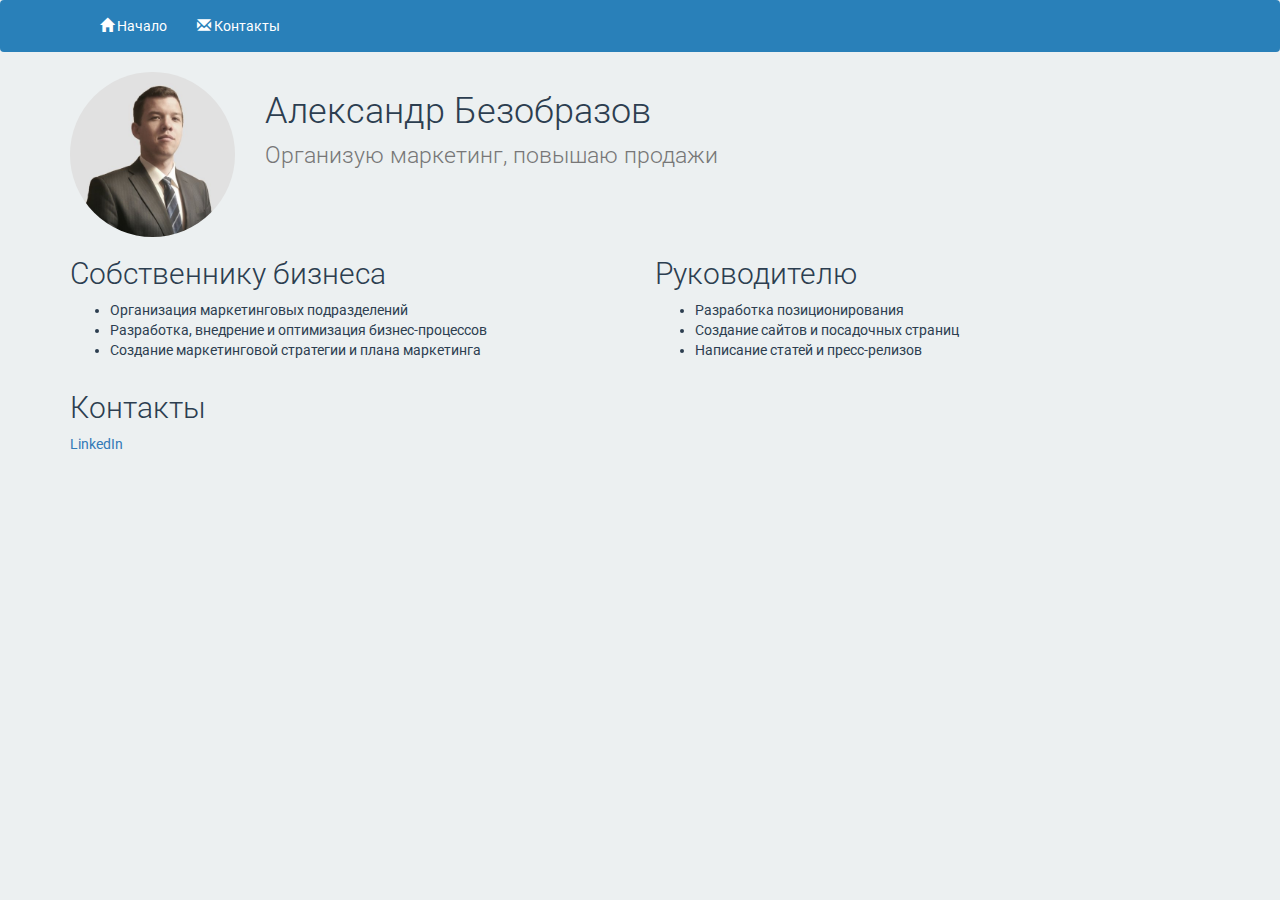
==== index.html @ 80ee4182 "Анкор на контакты" ====
<!DOCTYPE html>
<html lang="ru">

<head>
    <meta charset="utf-8">
    <meta http-equiv="X-UA-Compatible" content="IE=edge">
    <meta name="viewport" content="width=device-width, initial-scale=1">
    <title>Александр Безобразов</title>

    <!-- Bootstrap -->
    <link rel="stylesheet" href="https://maxcdn.bootstrapcdn.com/bootstrap/3.2.0/css/bootstrap.min.css">
    <link rel="stylesheet" href="css/style.css">
    
    <!--<link rel="stylesheet" href="bootstrap.min.css">-->
    <!-- HTML5 Shim and Respond.js IE8 support of HTML5 elements and media queries -->
    <!-- WARNING: Respond.js doesn't work if you view the page via file:// -->
    <!--[if lt IE 9]>
      <script src="https://oss.maxcdn.com/html5shiv/3.7.2/html5shiv.min.js"></script>
      <script src="https://oss.maxcdn.com/respond/1.4.2/respond.min.js"></script>
    <![endif]-->
</head>

<body>
    <nav class="navbar" role="navigation">
    <div class="container">
        <div class="navbar-header">
            <button type="button" class="navbar-toggle collapsed" data-toggle="collapse" data-target="#main-menu">
            <span class="sr-only">Меню</span>
            <span class="icon-bar"></span>
            <span class="icon-bar"></span>
            <span class="icon-bar"></span>
            </button>
        </div>
        <div class="collapse navbar-collapse" id="main-menu">
            <ul class="nav navbar-nav">
                <li class="active"><a href="#"><span class="glyphicon glyphicon-home"></span> Начало</a></li>
                <li><a href="#contacts"><span class="glyphicon glyphicon-envelope"></span> Контакты</a></li>
            </ul>
        </div>
    </div>
    </nav>
    <div class="container">
        <div class="row">
            <div class="col-xs-12 col-sm-2">
                <img src="img/bezobrazov.jpg" alt="Александр Безобразов" class="img-responsive img-circle" />
            </div>
            <div class="col-xs-12 col-sm-10">
                <h1>Александр Безобразов <br />
                <small>Организую маркетинг, повышаю продажи</small>
                </h1>
            </div>
        </div>
        <div class="row">
            <div class="col-xs-12 col-sm-6">
                <h2>Собственнику бизнеса</h2>
                <ul>
                    <li>Организация маркетинговых подразделений</li>
                    <li>Разработка, внедрение и оптимизация бизнес-процессов</li>
                    <li>Создание маркетинговой стратегии и плана маркетинга</li>
                </ul>
            </div>
            <div class="col-xs-12 col-sm-6">
                <h2>Руководителю</h2>
                <ul>
                    <li>Разработка позиционирования</li>
                    <li>Создание сайтов и посадочных страниц</li>
                    <li>Написание статей и пресс-релизов</li>
                </ul>
            </div>
        </div>
        <div class="row">
            <div class="col-xs-12">
                
            </div>
        </div>
        <a id="contacts"></a>
        <div class="row">
            <div class="col-xs-12">
                <h2>Контакты</h2>
                <a href="http://ru.linkedin.com/in/bezobrazov" target="_blank">LinkedIn</a>
            </div>
        </div>
    </div>
    <!-- jQuery (necessary for Bootstrap's JavaScript plugins) -->
    <script src="https://ajax.googleapis.com/ajax/libs/jquery/1.11.1/jquery.min.js"></script>
    <!-- Include all compiled plugins (below), or include individual files as needed -->
    <script src="https://maxcdn.bootstrapcdn.com/bootstrap/3.2.0/js/bootstrap.min.js"></script>
</body>

</html>
---- css/style.css ----
@import url(http://fonts.googleapis.com/css?family=Roboto:400,300,400italic,500&subset=latin,cyrillic);
body {
    background-color: #ECF0F1;
    color: #2C3E50;
    font-family: 'Roboto', sans-serif;
}
h1, h2, h3,
h1 small, h2 small, h3 small {
    font-weight: 300;
}
.navbar {
    background-color: #2980B9;
}
.nav > li > a:hover {
    background-color: #3498DB;
}
.navbar a {
    color: #fff;
}
.icon-bar {
    background-color: #fff;
}
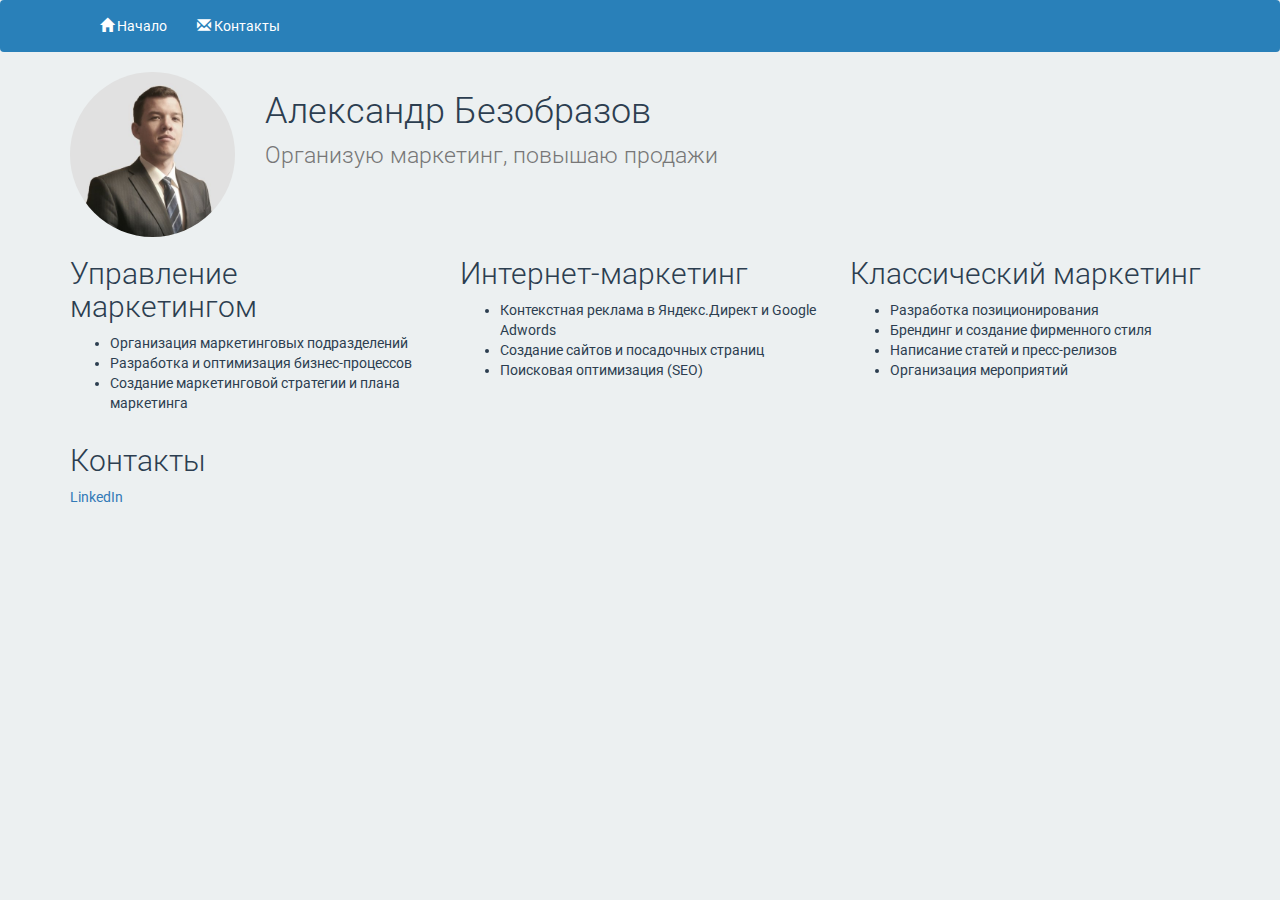
==== commit 11b10f6a: "Изменен текст" ====
--- a/index.html
+++ b/index.html
@@ -51,20 +51,29 @@
             </div>
         </div>
         <div class="row">
-            <div class="col-xs-12 col-sm-6">
-                <h2>Собственнику бизнеса</h2>
+            <div class="col-xs-12 col-sm-4">
+                <h2>Управление маркетингом</h2>
                 <ul>
                     <li>Организация маркетинговых подразделений</li>
-                    <li>Разработка, внедрение и оптимизация бизнес-процессов</li>
+                    <li>Разработка и оптимизация бизнес-процессов</li>
                     <li>Создание маркетинговой стратегии и плана маркетинга</li>
                 </ul>
             </div>
-            <div class="col-xs-12 col-sm-6">
-                <h2>Руководителю</h2>
+            <div class="col-xs-12 col-sm-4">
+                <h2>Интернет-маркетинг</h2>
+                <ul>
+                    <li>Контекстная реклама в Яндекс.Директ и Google Adwords</li>
+                    <li>Создание сайтов и посадочных страниц</li>
+                    <li>Поисковая оптимизация (SEO)</li>
+                </ul>
+            </div>
+            <div class="col-xs-12 col-sm-4">
+                <h2>Классический маркетинг</h2>
                 <ul>
                     <li>Разработка позиционирования</li>
-                    <li>Создание сайтов и посадочных страниц</li>
+                    <li>Брендинг и создание фирменного стиля</li>
                     <li>Написание статей и пресс-релизов</li>
+                    <li>Организация мероприятий</li>
                 </ul>
             </div>
         </div>
@@ -75,9 +84,29 @@
         </div>
         <a id="contacts"></a>
         <div class="row">
-            <div class="col-xs-12">
+            <div class="col-xs-12 col-sm-6">
                 <h2>Контакты</h2>
                 <a href="http://ru.linkedin.com/in/bezobrazov" target="_blank">LinkedIn</a>
+                <!--<h3>Связаться по почте</h3>
+                <div class="row">
+                    <form role="form">
+                        <div class="form-group col-xs-12 col-sm-6">
+                            <input type="text" class="form-control" id="name" placeholder="Имя">
+                            <p class="help-block">Как к вам обращаться?</p>
+                        </div>
+                        <div class="form-group col-xs-12 col-sm-6">
+                            <input type="email" class="form-control" id="email" placeholder="Email">
+                            <p class="help-block">На какой email Вам написать?</p>
+                        </div>
+                        <div class="form-group col-xs-12">
+                            <textarea id="message" class="col-xs-12" placeholder="Ваше сообщение" rows="5"></textarea>
+                            <p class="help-block">Ваше сообщение.</p>
+                        </div>
+                        <div class="form-group col-xs-12 col-sm-offset-9 col-sm-3">
+                            <button type="submit" class="btn btn-primary btn-block">Написать</button>
+                        </div>
+                    </form>
+                </div>-->
             </div>
         </div>
     </div>
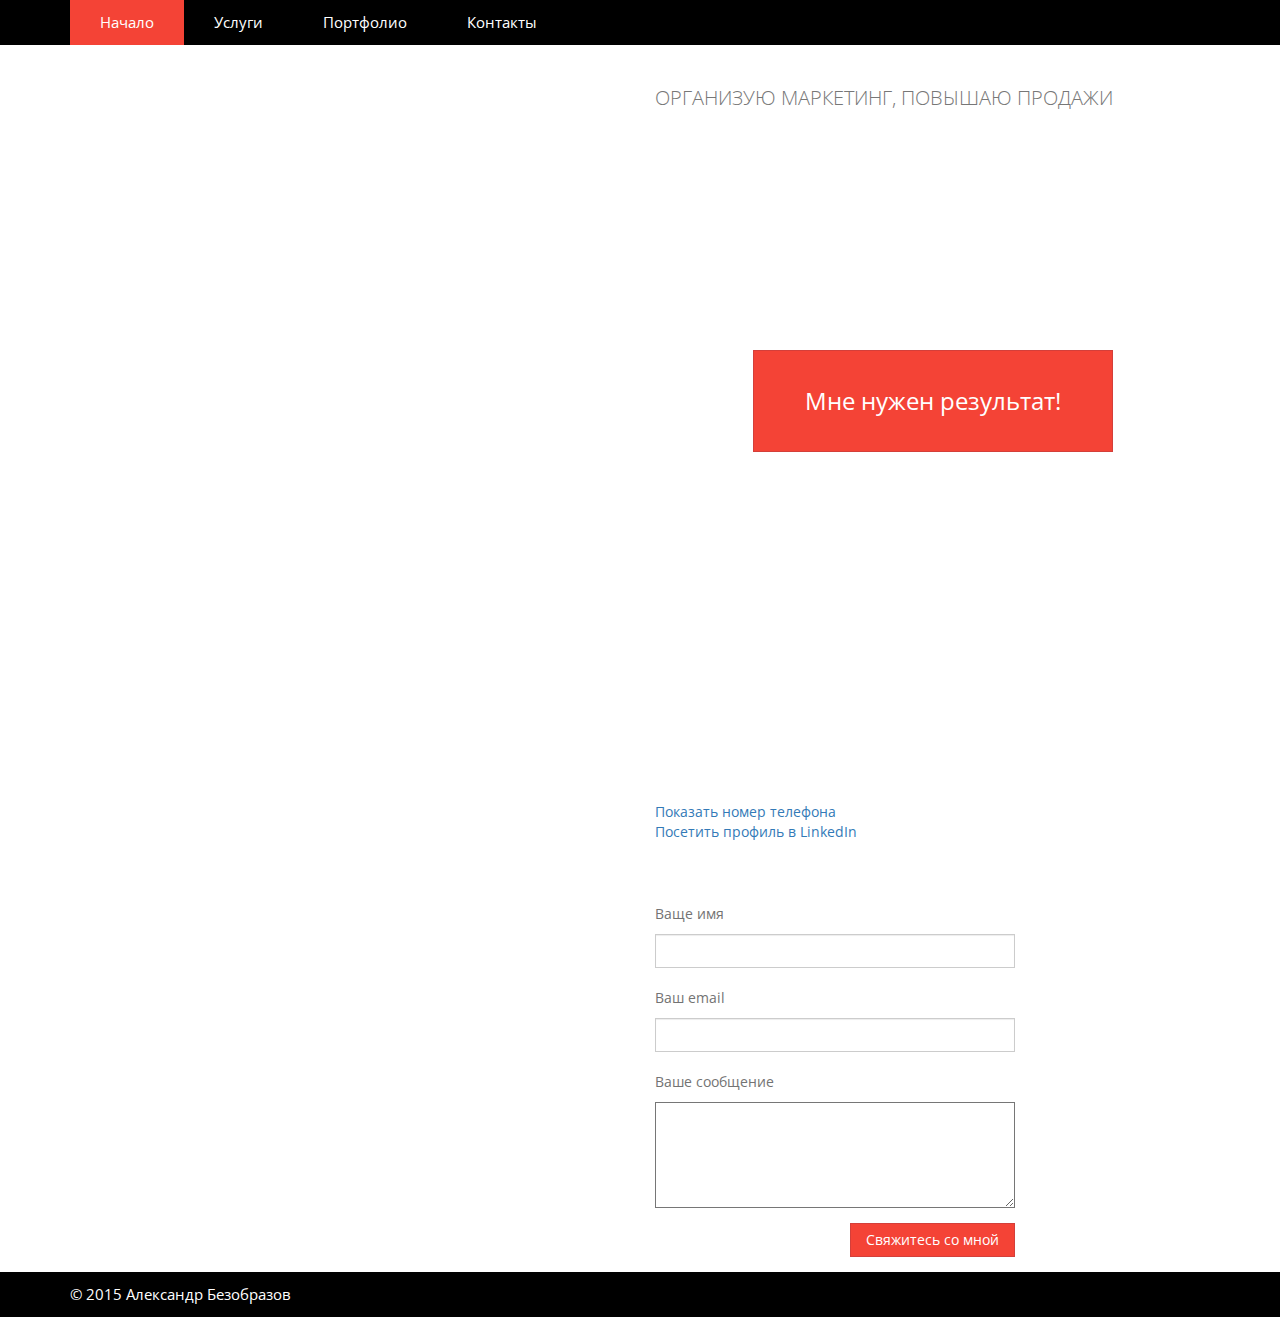
==== commit 06ef8577: "Начало верстки нового дизайна" ====
--- a/index.html
+++ b/index.html
@@ -21,61 +21,82 @@
 </head>
 
 <body>
-    <nav class="navbar" role="navigation">
-    <div class="container">
-        <div class="navbar-header">
-            <button type="button" class="navbar-toggle collapsed" data-toggle="collapse" data-target="#main-menu">
-            <span class="sr-only">Меню</span>
-            <span class="icon-bar"></span>
-            <span class="icon-bar"></span>
-            <span class="icon-bar"></span>
-            </button>
-        </div>
-        <div class="collapse navbar-collapse" id="main-menu">
-            <ul class="nav navbar-nav">
-                <li class="active"><a href="#"><span class="glyphicon glyphicon-home"></span> Начало</a></li>
-                <li><a href="#contacts"><span class="glyphicon glyphicon-envelope"></span> Контакты</a></li>
-            </ul>
-        </div>
-    </div>
-    </nav>
-    <div class="container">
-        <div class="row">
-            <div class="col-xs-12 col-sm-2">
-                <img src="img/bezobrazov.jpg" alt="Александр Безобразов" class="img-responsive img-circle" />
+    <header>
+        <nav class="navbar navbar-fixed-top" role="navigation">
+            <div class="container">
+                <div class="navbar-header">
+                    <button type="button" class="navbar-toggle collapsed" data-toggle="collapse" data-target="#main-menu">
+                    <span class="sr-only">Меню</span>
+                    <span class="icon-bar"></span>
+                    <span class="icon-bar"></span>
+                    <span class="icon-bar"></span>
+                    </button>
+                </div>
+                <div class="collapse navbar-collapse" id="main-menu">
+                    <ul class="nav navbar-nav">
+                        <li class="active"><a href="#">Начало</a></li>
+                        <li><a href="#services">Услуги</a></li>
+                        <li><a href="#portfolio">Портфолио</a></li>
+                        <li><a href="#contacts">Контакты</a></li>
+                    </ul>
+                </div>
             </div>
-            <div class="col-xs-12 col-sm-10">
-                <h1>Александр Безобразов <br />
-                <small>Организую маркетинг, повышаю продажи</small>
-                </h1>
+        </nav>
+        <div class="container">
+            <div id="info" class="row">
+                <div class="col-xs-12 col-md-6 col-md-offset-6">
+                    <h1>Александр Безобразов <br />
+                    <small>Организую маркетинг, повышаю продажи</small>
+                    </h1>
+                    <p>
+                        Эксперт по маркетингу и продажам <br />
+                        Помогаю компаниям малого и среднего бизнеса:
+                        <ol>
+                            <li>Правильно организовать маркетинговую деятельность</li>
+                            <li>Повысить эффективность продажи товаров и услуг</li>
+                            <li>Выбрать подрядчиков для внедрения CRM-систем</li>
+                        </ol>
+                        и получить нужный результат
+                    </p>
+                    <div class="row">
+                        <div class="col-xs-12 col-md-8 col-md-offset-2">
+                            <a href="#contacts" class="btn btn-danger btn-block">Мне нужен результат!</a>
+                        </div>
+                    </div>
+                </div>
             </div>
         </div>
-        <div class="row">
+    </header>
+    <div class="container">
+        <div id="services" class="row">
+            <div class="col-xs-12 col-sm-4">
+                <h2>Аутсорсинг маркетинга</h2>
+                <ul>
+                    <li>Брендинг, включая позиционирование и разработку фирменного стиля</li>
+                    <li>Создание сайтов и посадочных страниц с высоким уровнем конверсии</li>
+                    <li>PR-служба полного цикла: копирайтинг, коммуникации со СМИ</li>
+                    <li>Организация мероприятий: участие в выставках, проведение собственных конференций и т.п.</li>
+                </ul>
+            </div>
             <div class="col-xs-12 col-sm-4">
                 <h2>Управление маркетингом</h2>
                 <ul>
-                    <li>Организация маркетинговых подразделений</li>
-                    <li>Разработка и оптимизация бизнес-процессов</li>
-                    <li>Создание маркетинговой стратегии и плана маркетинга</li>
+                    <li>Внештатный руководитель отдела маркетинга</li>
+                    <li>Разработка планов маркетинга, планов рекламной и PR-деятельности</li>
+                    <li>Формирование инструкций, регламентов и системы мотивации для маркетологов</li>
+                    <li>Оценка компетенций маркетологов и разработка программ повышения их квалификации</li>
                 </ul>
             </div>
             <div class="col-xs-12 col-sm-4">
-                <h2>Интернет-маркетинг</h2>
+                <h2>Повышение продаж</h2>
                 <ul>
-                    <li>Контекстная реклама в Яндекс.Директ и Google Adwords</li>
-                    <li>Создание сайтов и посадочных страниц</li>
-                    <li>Поисковая оптимизация (SEO)</li>
+                    <li>Сопровождение при выборе и внедрении CRM-системы</li>
+                    <li>Формирование процессов продаж на основе методологии &lt;Воронка прожаж&gt;</li>
+                    <li>Внедрение методок прогнозирования и анализа продаж для B2C-компаний</li>
+                    <li>Разработка стратегии роста продаж для B2B, e-commerce и startup-компаний</li>
                 </ul>
             </div>
-            <div class="col-xs-12 col-sm-4">
-                <h2>Классический маркетинг</h2>
-                <ul>
-                    <li>Разработка позиционирования</li>
-                    <li>Брендинг и создание фирменного стиля</li>
-                    <li>Написание статей и пресс-релизов</li>
-                    <li>Организация мероприятий</li>
-                </ul>
-            </div>
+            
         </div>
         <div class="row">
             <div class="col-xs-12">
@@ -84,32 +105,47 @@
         </div>
         <a id="contacts"></a>
         <div class="row">
-            <div class="col-xs-12 col-sm-6">
+            <div class="col-xs-12 col-sm-4 col-sm-offset-6">
                 <h2>Контакты</h2>
-                <a href="http://ru.linkedin.com/in/bezobrazov" target="_blank">LinkedIn</a>
-                <!--<h3>Связаться по почте</h3>
+                <a href="#" target="_blank">Показать номер телефона</a><br />
+                <a href="http://ru.linkedin.com/in/bezobrazov" target="_blank">Посетить профиль в LinkedIn</a>
+                <h3>Написать сообщение</h3>
                 <div class="row">
-                    <form role="form">
-                        <div class="form-group col-xs-12 col-sm-6">
-                            <input type="text" class="form-control" id="name" placeholder="Имя">
-                            <p class="help-block">Как к вам обращаться?</p>
-                        </div>
-                        <div class="form-group col-xs-12 col-sm-6">
-                            <input type="email" class="form-control" id="email" placeholder="Email">
-                            <p class="help-block">На какой email Вам написать?</p>
+                    <script type="text/javascript">var submitted=false;</script>
+                    <iframe name="hidden_iframe" id="hidden_iframe" style="display:none;" onload="if(submitted){alert("Спасибо");}"></iframe>
+                    <form action="https://docs.google.com/forms/d/1xRCbaSBt2e8N6E0kRJqktCP9xYg5_4Sse8eoDgIJvmE/formResponse" method="post"
+target="hidden_iframe" onsubmit="submitted=true;">
+                        <div class="form-group col-xs-12">
+                            <p class="help-block">Ваще имя</p>
+                            <input type="text" name="entry.1531123053" class="form-control" id="name">
+                            
                         </div>
                         <div class="form-group col-xs-12">
-                            <textarea id="message" class="col-xs-12" placeholder="Ваше сообщение" rows="5"></textarea>
-                            <p class="help-block">Ваше сообщение.</p>
+                            <p class="help-block">Ваш email</p>
+                            <input type="email" name="entry.1989179876" class="form-control" id="email">
                         </div>
-                        <div class="form-group col-xs-12 col-sm-offset-9 col-sm-3">
-                            <button type="submit" class="btn btn-primary btn-block">Написать</button>
+                        <div class="form-group col-xs-12">
+                            <p class="help-block">Ваше сообщение</p>
+                            <textarea id="message" name="entry.401383554" class="col-xs-12" rows="5"></textarea>
+                            
+                        </div>
+                        <div class="form-group col-xs-12 col-sm-offset-6 col-sm-6">
+                            <button type="submit" class="btn btn-danger btn-block">Свяжитесь со мной</button>
                         </div>
                     </form>
-                </div>-->
+                </div>
             </div>
         </div>
     </div>
+    <footer>
+        <div class="container">
+            <div class="row">
+                <div class="col-xs-12">
+                    <p>&copy; 2015 Александр Безобразов</p>
+                </div>
+            </div>    
+        </div>
+    </footer>
     <!-- jQuery (necessary for Bootstrap's JavaScript plugins) -->
     <script src="https://ajax.googleapis.com/ajax/libs/jquery/1.11.1/jquery.min.js"></script>
     <!-- Include all compiled plugins (below), or include individual files as needed -->
--- a/css/style.css
+++ b/css/style.css
@@ -1,22 +1,68 @@
-@import url(http://fonts.googleapis.com/css?family=Roboto:400,300,400italic,500&subset=latin,cyrillic);
+@import url(http://fonts.googleapis.com/css?family=Open+Sans:400,300,400italic,500&subset=latin,cyrillic);
 body {
-    background-color: #ECF0F1;
-    color: #2C3E50;
-    font-family: 'Roboto', sans-serif;
+    color: #DF000000;
+    font-family: 'Open Sans', sans-serif;
+}
+* {
+  -webkit-border-radius: 0 !important;
+     -moz-border-radius: 0 !important;
+          border-radius: 0 !important;
 }
 h1, h2, h3,
 h1 small, h2 small, h3 small {
     font-weight: 300;
 }
+header {background-size: cover;}
+@media (min-width: 991px) and (max-width: 1280px) { ... }
+@media (min-width: 1281px) and (max-width: 1600px) {
+    header {background-image: url("../img/header1600x900.jpg"); height: 900px;}
+    #info {margin-top: 135px;}
+}
+@media (min-width: 1601px){}
+
+#info h1 {
+    font-size: 45px;
+    line-height: 45px;
+    margin-bottom: 45px;
+}
+#info h1 small {
+    text-transform: uppercase;
+    font-size: 20px;
+    }
+#info .btn {
+    margin-top: 45px;
+    font-size: 24px;
+    padding: 33px
+}
+.btn-danger {
+    background-color: #F44336
+}
 .navbar {
-    background-color: #2980B9;
+    background-color: #000;
+    border-radius: 0;
+    border-width: 0;
+    min-height: 45px;
+    margin-bottom: 0;
 }
-.nav > li > a:hover {
-    background-color: #3498DB;
+.navbar-nav > li > a
+{   color: #fff;
+    font-size: 15px;
+    padding: 15px 30px; 
+    line-height: 15px;
 }
-.navbar a {
+.nav > li > a:hover,
+.nav > li > a:focus,
+.nav > li.active > a {
+    background-color: #F44336;
+}
+
+footer {
+    background-color: #000;
+    height: 45px;
+}
+footer p {
     color: #fff;
-}
-.icon-bar {
-    background-color: #fff;
+    line-height: 15px;
+    font-size: 15px;
+    padding-top: 15px;
 }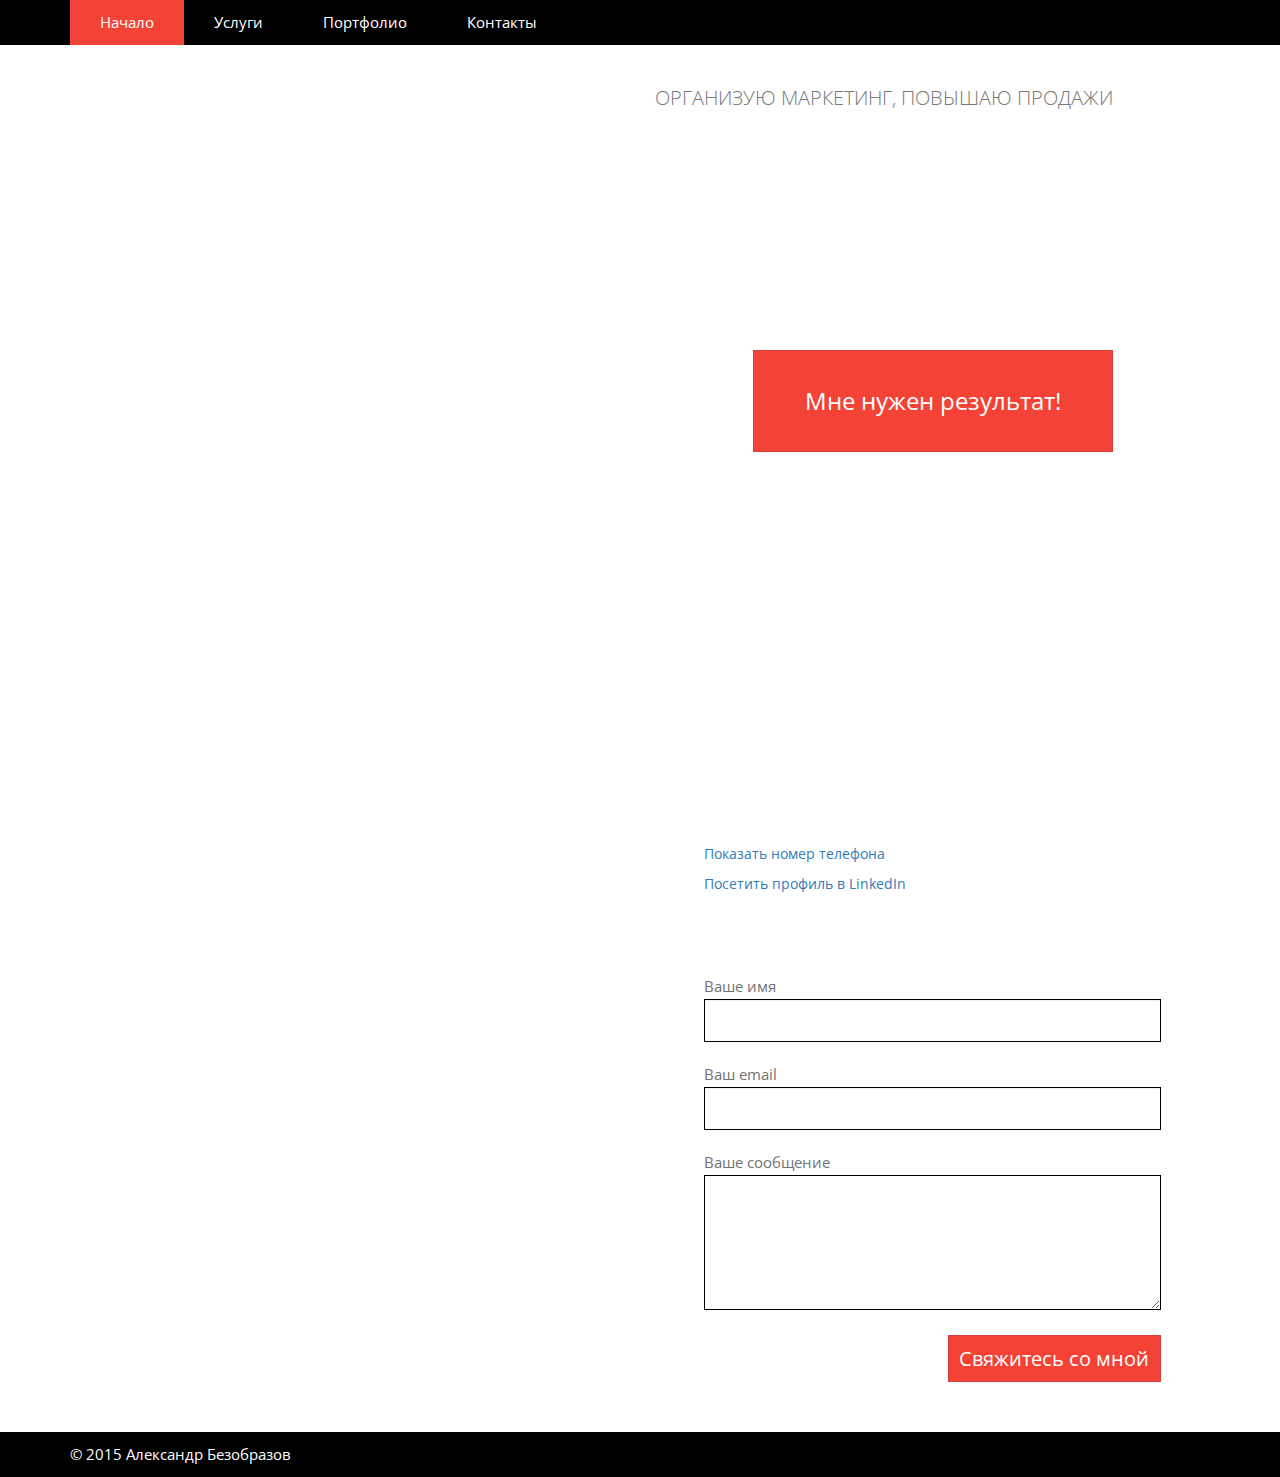
==== commit d72910fc: "Добавлено изображение в подвал" ====
--- a/index.html
+++ b/index.html
@@ -103,36 +103,43 @@
                 
             </div>
         </div>
-        <a id="contacts"></a>
-        <div class="row">
-            <div class="col-xs-12 col-sm-4 col-sm-offset-6">
-                <h2>Контакты</h2>
-                <a href="#" target="_blank">Показать номер телефона</a><br />
-                <a href="http://ru.linkedin.com/in/bezobrazov" target="_blank">Посетить профиль в LinkedIn</a>
-                <h3>Написать сообщение</h3>
-                <div class="row">
-                    <script type="text/javascript">var submitted=false;</script>
-                    <iframe name="hidden_iframe" id="hidden_iframe" style="display:none;" onload="if(submitted){alert("Спасибо");}"></iframe>
-                    <form action="https://docs.google.com/forms/d/1xRCbaSBt2e8N6E0kRJqktCP9xYg5_4Sse8eoDgIJvmE/formResponse" method="post"
-target="hidden_iframe" onsubmit="submitted=true;">
-                        <div class="form-group col-xs-12">
-                            <p class="help-block">Ваще имя</p>
-                            <input type="text" name="entry.1531123053" class="form-control" id="name">
-                            
+    </div>
+    
+    
+    <div id="contacts">
+        <div class="container">
+            <div class="row">
+                <div id="form" class="col-xs-12 col-sm-6 col-sm-offset-6">
+                    <div class="row"><div class="col-xs-12 col-md-10 col-md-offset-1">
+                        <h2>Контакты</h2>
+                        <p><a href="#" target="_blank">Показать номер телефона</a></p>
+                        <p><a href="http://ru.linkedin.com/in/bezobrazov" target="_blank">Посетить профиль в LinkedIn</a></p>
+                        <h3>Написать сообщение</h3>
+                        <div class="row">
+                            <script type="text/javascript">var submitted=false;</script>
+                            <iframe name="hidden_iframe" id="hidden_iframe" style="display:none;" onload="if(submitted){alert("Спасибо");}"></iframe>
+                            <form action="https://docs.google.com/forms/d/1xRCbaSBt2e8N6E0kRJqktCP9xYg5_4Sse8eoDgIJvmE/formResponse" method="post"
+        target="hidden_iframe" onsubmit="submitted=true;">
+                                <div class="form-group col-xs-12">
+                                    <p class="help-block">Ваше имя</p>
+                                    <input type="text" name="entry.1531123053" class="form-control" id="name">
+
+                                </div>
+                                <div class="form-group col-xs-12">
+                                    <p class="help-block">Ваш email</p>
+                                    <input type="email" name="entry.1989179876" class="form-control" id="email">
+                                </div>
+                                <div class="form-group col-xs-12">
+                                    <p class="help-block">Ваше сообщение</p>
+                                    <textarea id="message" name="entry.401383554" class="col-xs-12" rows="5"></textarea>
+
+                                </div>
+                                <div class="form-group col-xs-12 col-sm-offset-6 col-sm-6">
+                                    <button type="submit" class="btn btn-danger btn-block">Свяжитесь со мной</button>
+                                </div>
+                            </form>
                         </div>
-                        <div class="form-group col-xs-12">
-                            <p class="help-block">Ваш email</p>
-                            <input type="email" name="entry.1989179876" class="form-control" id="email">
-                        </div>
-                        <div class="form-group col-xs-12">
-                            <p class="help-block">Ваше сообщение</p>
-                            <textarea id="message" name="entry.401383554" class="col-xs-12" rows="5"></textarea>
-                            
-                        </div>
-                        <div class="form-group col-xs-12 col-sm-offset-6 col-sm-6">
-                            <button type="submit" class="btn btn-danger btn-block">Свяжитесь со мной</button>
-                        </div>
-                    </form>
+                    </div></div>
                 </div>
             </div>
         </div>
--- a/css/style.css
+++ b/css/style.css
@@ -17,6 +17,8 @@
 @media (min-width: 1281px) and (max-width: 1600px) {
     header {background-image: url("../img/header1600x900.jpg"); height: 900px;}
     #info {margin-top: 135px;}
+    #contacts {background-image: url("../img/footer1600x900.jpg"); height: 900px;}
+    #form {margin-top: 90px;}
 }
 @media (min-width: 1601px){}
 
@@ -35,8 +37,46 @@
     padding: 33px
 }
 .btn-danger {
-    background-color: #F44336
+    background-color: #F44336;
 }
+#form {
+    background-color: #FFF;
+    }
+#form h2 {
+    font-size: 45px;
+    line-height: 45px;
+    margin-top: 30px;
+    margin-bottom: 30px;
+}
+
+#form h3 {
+    font-size: 30px;
+    line-height: 45px;
+    margin-top: 15px;
+    margin-bottom: 15px;
+}
+#form p.help-block {
+    font-size: 15px;
+    line-height: 15px;
+    margin-top: 10px;
+    margin-bottom: 5px;
+    }
+#form .form-control {
+    height: 43px;
+    border: 1px solid #000000;
+    }
+#form textarea {
+    height: 135px;
+    border: 1px solid #000000;
+    }
+#form .btn {
+    margin-top: 10px;
+    margin-bottom: 35px;
+    font-size: 20px;
+    line-height: 25px;
+    padding: 10px;
+}
+
 .navbar {
     background-color: #000;
     border-radius: 0;
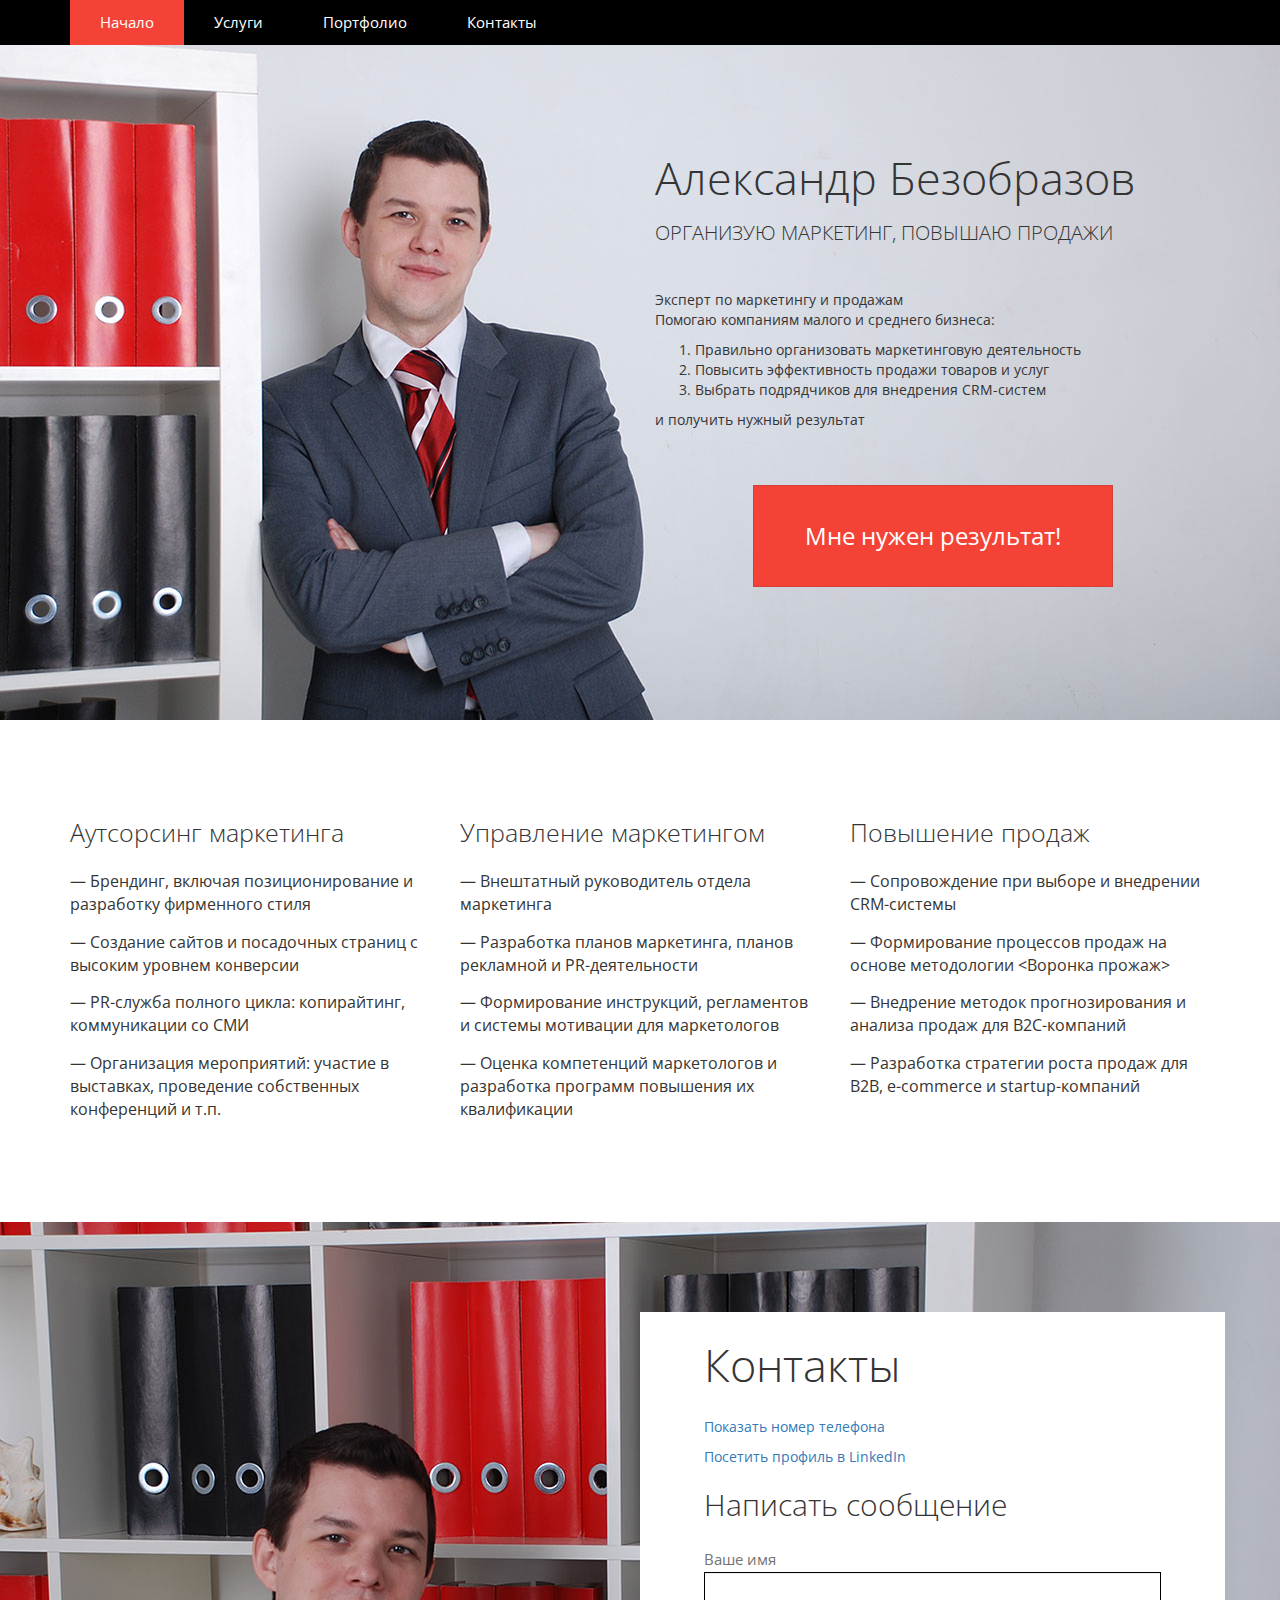
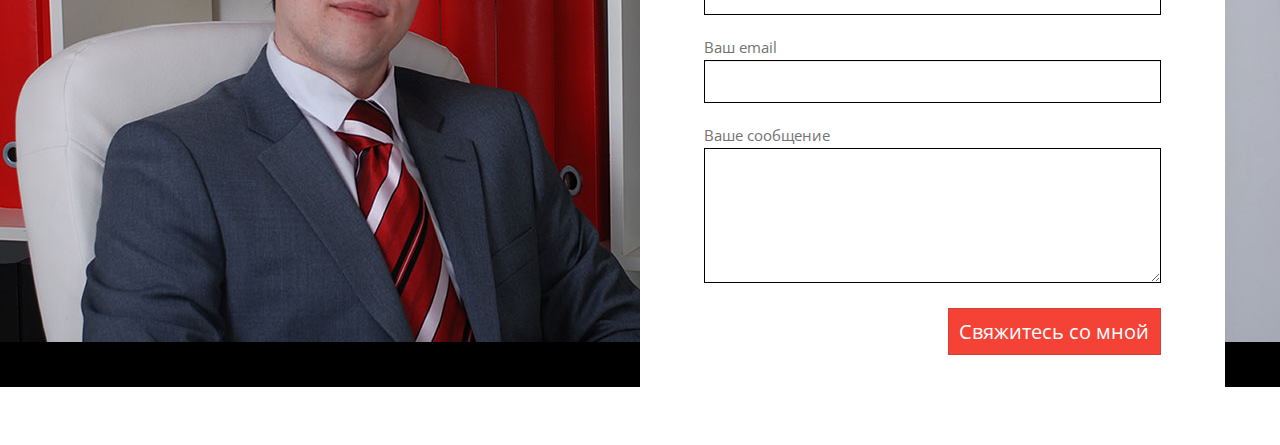
==== commit 31a46aaf: "Добавлены фото и стили" ====
--- a/index.html
+++ b/index.html
@@ -20,8 +20,8 @@
     <![endif]-->
 </head>
 
-<body>
-    <header>
+<body data-spy="scroll" data-target="#main-menu">
+    <header id="home">
         <nav class="navbar navbar-fixed-top" role="navigation">
             <div class="container">
                 <div class="navbar-header">
@@ -34,7 +34,7 @@
                 </div>
                 <div class="collapse navbar-collapse" id="main-menu">
                     <ul class="nav navbar-nav">
-                        <li class="active"><a href="#">Начало</a></li>
+                        <li class="active"><a href="#home">Начало</a></li>
                         <li><a href="#services">Услуги</a></li>
                         <li><a href="#portfolio">Портфолио</a></li>
                         <li><a href="#contacts">Контакты</a></li>
@@ -67,44 +67,45 @@
             </div>
         </div>
     </header>
-    <div class="container">
-        <div id="services" class="row">
-            <div class="col-xs-12 col-sm-4">
-                <h2>Аутсорсинг маркетинга</h2>
-                <ul>
-                    <li>Брендинг, включая позиционирование и разработку фирменного стиля</li>
-                    <li>Создание сайтов и посадочных страниц с высоким уровнем конверсии</li>
-                    <li>PR-служба полного цикла: копирайтинг, коммуникации со СМИ</li>
-                    <li>Организация мероприятий: участие в выставках, проведение собственных конференций и т.п.</li>
-                </ul>
+    <div id="services">
+        <div class="container">
+            <div class="row">
+                <div class="col-xs-12 col-sm-4">
+                    <h2>Аутсорсинг маркетинга</h2>
+                    <ul>
+                        <li>Брендинг, включая позиционирование и разработку фирменного стиля</li>
+                        <li>Создание сайтов и посадочных страниц с высоким уровнем конверсии</li>
+                        <li>PR-служба полного цикла: копирайтинг, коммуникации со СМИ</li>
+                        <li>Организация мероприятий: участие в выставках, проведение собственных конференций и т.п.</li>
+                    </ul>
+                </div>
+                <div class="col-xs-12 col-sm-4">
+                    <h2>Управление маркетингом</h2>
+                    <ul>
+                        <li>Внештатный руководитель отдела маркетинга</li>
+                        <li>Разработка планов маркетинга, планов рекламной и PR-деятельности</li>
+                        <li>Формирование инструкций, регламентов и системы мотивации для маркетологов</li>
+                        <li>Оценка компетенций маркетологов и разработка программ повышения их квалификации</li>
+                    </ul>
+                </div>
+                <div class="col-xs-12 col-sm-4">
+                    <h2>Повышение продаж</h2>
+                    <ul>
+                        <li>Сопровождение при выборе и внедрении CRM-системы</li>
+                        <li>Формирование процессов продаж на основе методологии &lt;Воронка прожаж&gt;</li>
+                        <li>Внедрение методок прогнозирования и анализа продаж для B2C-компаний</li>
+                        <li>Разработка стратегии роста продаж для B2B, e-commerce и startup-компаний</li>
+                    </ul>
+                </div>
+
             </div>
-            <div class="col-xs-12 col-sm-4">
-                <h2>Управление маркетингом</h2>
-                <ul>
-                    <li>Внештатный руководитель отдела маркетинга</li>
-                    <li>Разработка планов маркетинга, планов рекламной и PR-деятельности</li>
-                    <li>Формирование инструкций, регламентов и системы мотивации для маркетологов</li>
-                    <li>Оценка компетенций маркетологов и разработка программ повышения их квалификации</li>
-                </ul>
-            </div>
-            <div class="col-xs-12 col-sm-4">
-                <h2>Повышение продаж</h2>
-                <ul>
-                    <li>Сопровождение при выборе и внедрении CRM-системы</li>
-                    <li>Формирование процессов продаж на основе методологии &lt;Воронка прожаж&gt;</li>
-                    <li>Внедрение методок прогнозирования и анализа продаж для B2C-компаний</li>
-                    <li>Разработка стратегии роста продаж для B2B, e-commerce и startup-компаний</li>
-                </ul>
-            </div>
-            
-        </div>
-        <div class="row">
-            <div class="col-xs-12">
-                
+            <div class="row">
+                <div class="col-xs-12">
+
+                </div>
             </div>
         </div>
     </div>
-    
     
     <div id="contacts">
         <div class="container">
--- a/css/style.css
+++ b/css/style.css
@@ -1,6 +1,8 @@
 @import url(http://fonts.googleapis.com/css?family=Open+Sans:400,300,400italic,500&subset=latin,cyrillic);
-body {
-    color: #DF000000;
+body, p,
+h1, h2, h3,
+h1 small, h2 small, h3 small{
+    color: #343434;
     font-family: 'Open Sans', sans-serif;
 }
 * {
@@ -12,16 +14,27 @@
 h1 small, h2 small, h3 small {
     font-weight: 300;
 }
-header {background-size: cover;}
-@media (min-width: 991px) and (max-width: 1280px) { ... }
+
+
+@media (min-width: 991px) and (max-width: 1280px) {
+    header {background-image: url("../img/header1280x720.jpg"); height: 720px;}
+    #contacts {background-image: url("../img/footer1280x720.jpg"); height: 720px;}
+}
 @media (min-width: 1281px) and (max-width: 1600px) {
     header {background-image: url("../img/header1600x900.jpg"); height: 900px;}
-    #info {margin-top: 135px;}
     #contacts {background-image: url("../img/footer1600x900.jpg"); height: 900px;}
-    #form {margin-top: 90px;}
 }
-@media (min-width: 1601px){}
+@media (min-width: 1601px){
+    header {background-image: url("../img/header1920x1080.jpg"); height: 1080px;}
+    #contacts {background-image: url("../img/footer1920x1080.jpg"); height: 1080px;}
+}
 
+/* Header */
+header {
+    background-size: cover;
+    background-position: right top;
+    }
+#info {margin-top: 135px;}    
 #info h1 {
     font-size: 45px;
     line-height: 45px;
@@ -34,12 +47,59 @@
 #info .btn {
     margin-top: 45px;
     font-size: 24px;
-    padding: 33px
+    padding-top: 33px;
+    padding-bottom: 33px;
 }
 .btn-danger {
     background-color: #F44336;
 }
+.navbar {
+    background-color: #000;
+    border-radius: 0;
+    border-width: 0;
+    min-height: 45px;
+    margin-bottom: 0;
+}
+.navbar-toggle .icon-bar {
+    background-color: #fff;
+    }
+.navbar-nav > li > a
+{   color: #fff;
+    font-size: 15px;
+    padding: 15px 30px; 
+    line-height: 15px;
+}
+.nav > li > a:hover,
+.nav > li > a:focus,
+.nav > li.active > a {
+    background-color: #F44336;
+}
+
+
+/* Раздел услуги */
+#services {
+    margin: 90px 0;
+}
+#services h2 {
+    font-size: 25px;
+    line-height: 45px;
+    margin: 0;
+}
+#services ul {
+    font-size: 16px;
+    list-style-type:none;
+    padding: 0;
+}
+#services li {
+    margin-top: 15px;
+}
+#services li:before {
+    content: "\2014 \20";
+}
+
+/* Form */
 #form {
+    margin-top: 90px;
     background-color: #FFF;
     }
 #form h2 {
@@ -77,25 +137,6 @@
     padding: 10px;
 }
 
-.navbar {
-    background-color: #000;
-    border-radius: 0;
-    border-width: 0;
-    min-height: 45px;
-    margin-bottom: 0;
-}
-.navbar-nav > li > a
-{   color: #fff;
-    font-size: 15px;
-    padding: 15px 30px; 
-    line-height: 15px;
-}
-.nav > li > a:hover,
-.nav > li > a:focus,
-.nav > li.active > a {
-    background-color: #F44336;
-}
-
 footer {
     background-color: #000;
     height: 45px;
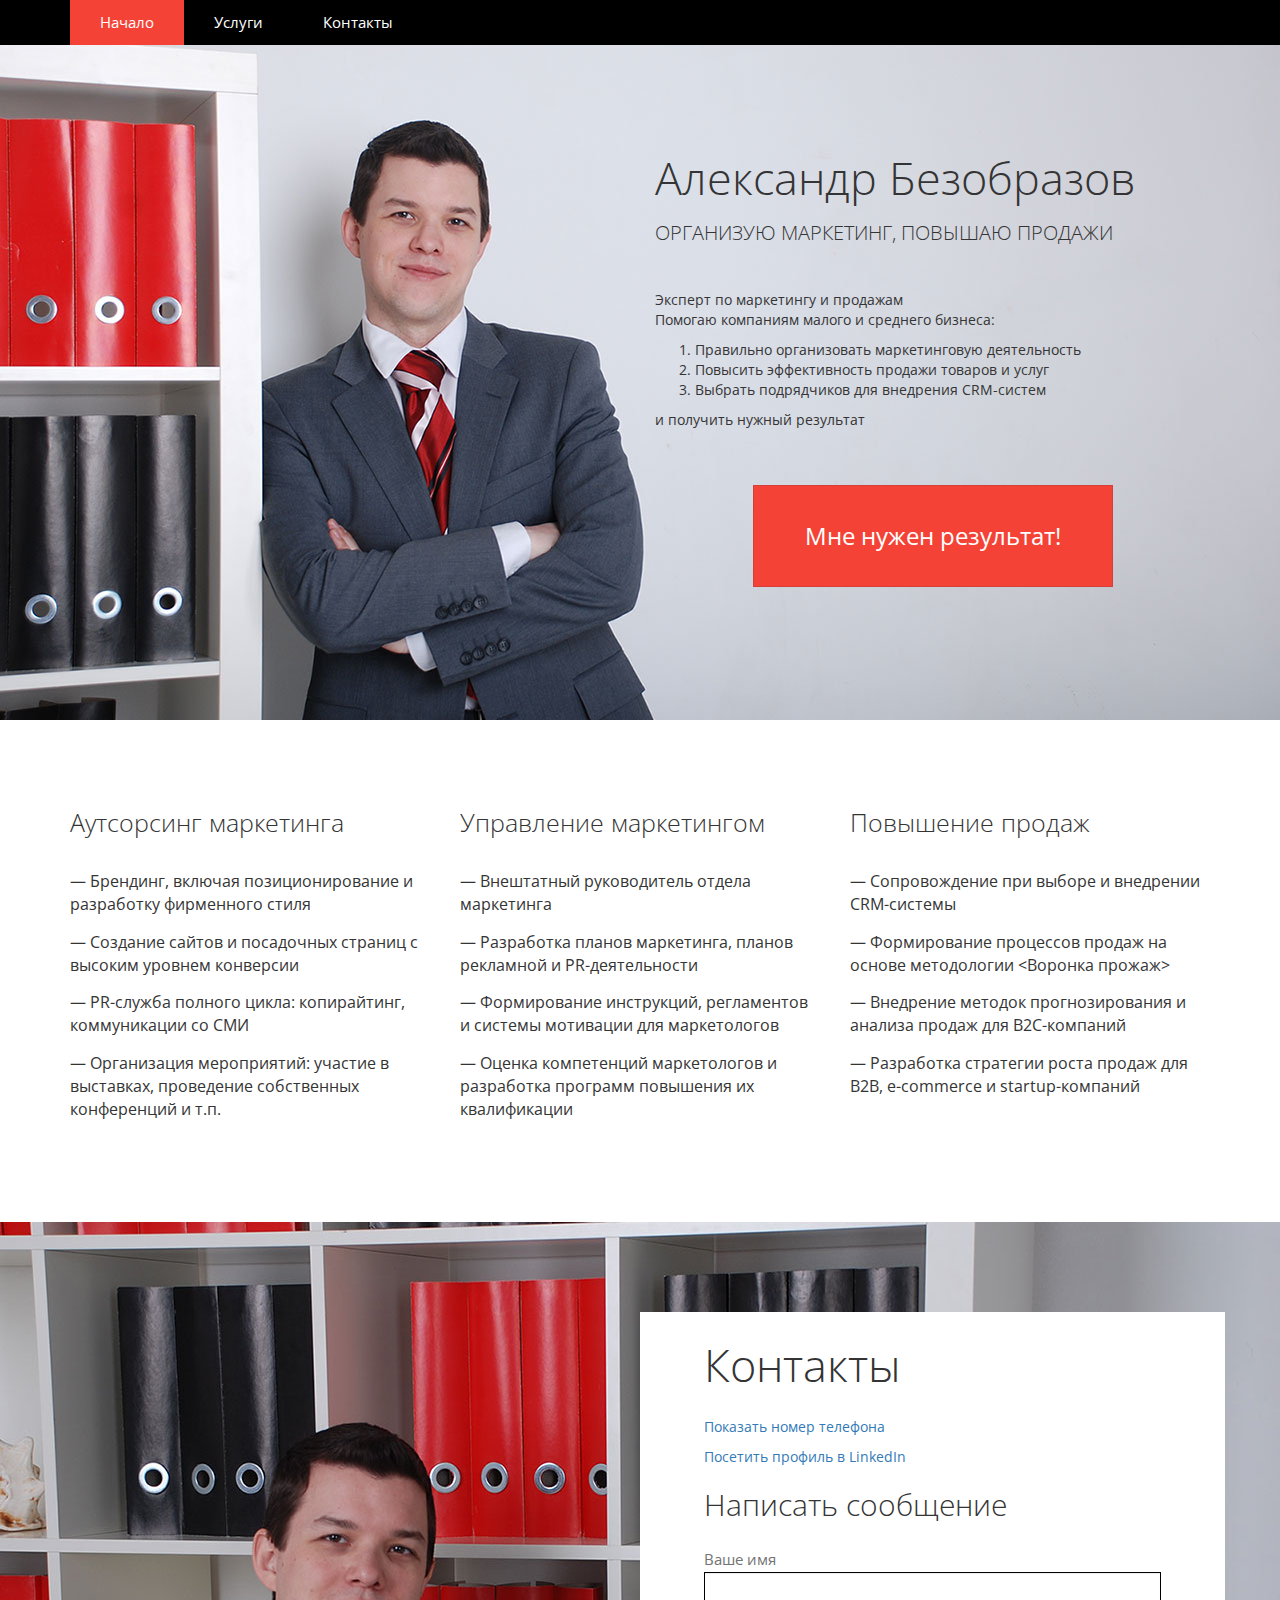
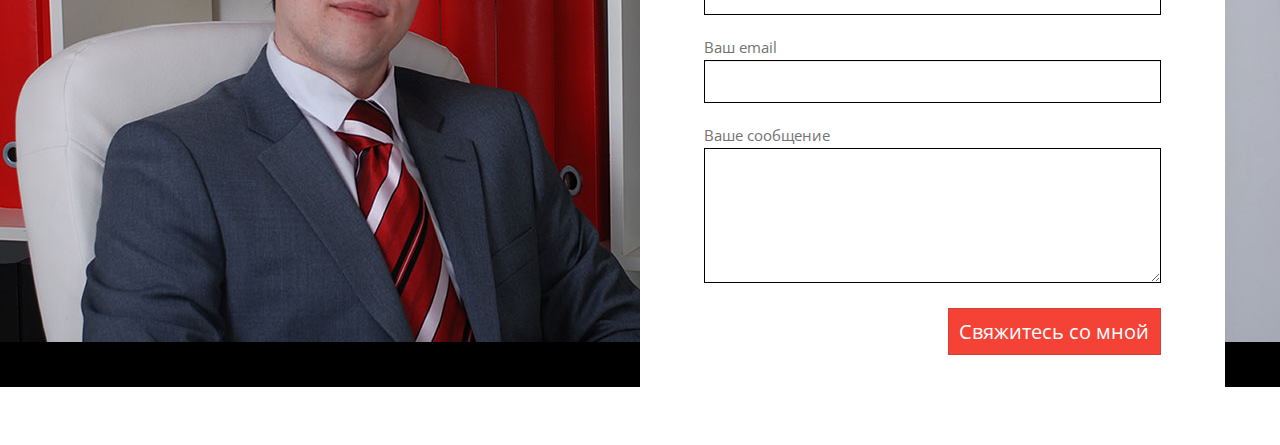
==== commit 0308ecfe: "Стили" ====
--- a/index.html
+++ b/index.html
@@ -36,7 +36,7 @@
                     <ul class="nav navbar-nav">
                         <li class="active"><a href="#home">Начало</a></li>
                         <li><a href="#services">Услуги</a></li>
-                        <li><a href="#portfolio">Портфолио</a></li>
+                        <!--<li><a href="#portfolio">Портфолио</a></li>-->
                         <li><a href="#contacts">Контакты</a></li>
                     </ul>
                 </div>
--- a/css/style.css
+++ b/css/style.css
@@ -82,7 +82,8 @@
 }
 #services h2 {
     font-size: 25px;
-    line-height: 45px;
+    line-height: 25px;
+    padding-bottom: 20px;
     margin: 0;
 }
 #services ul {
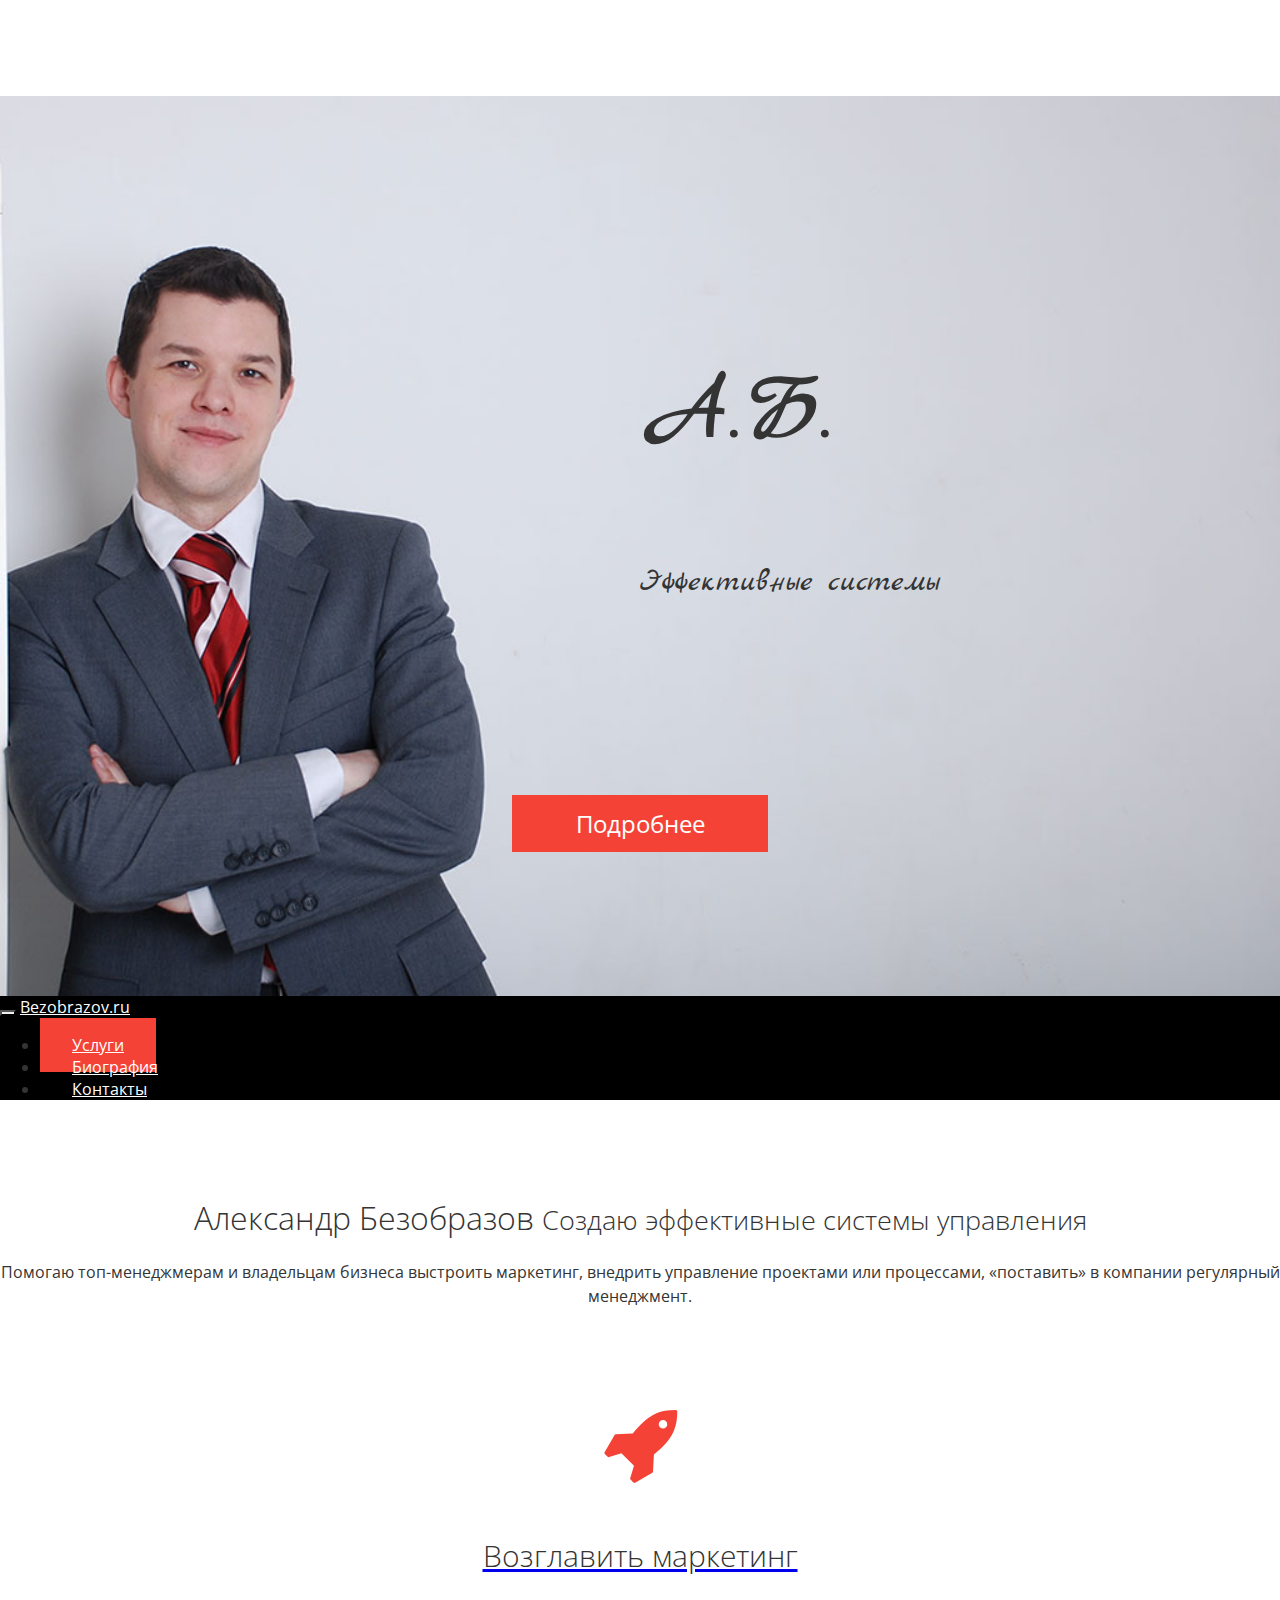
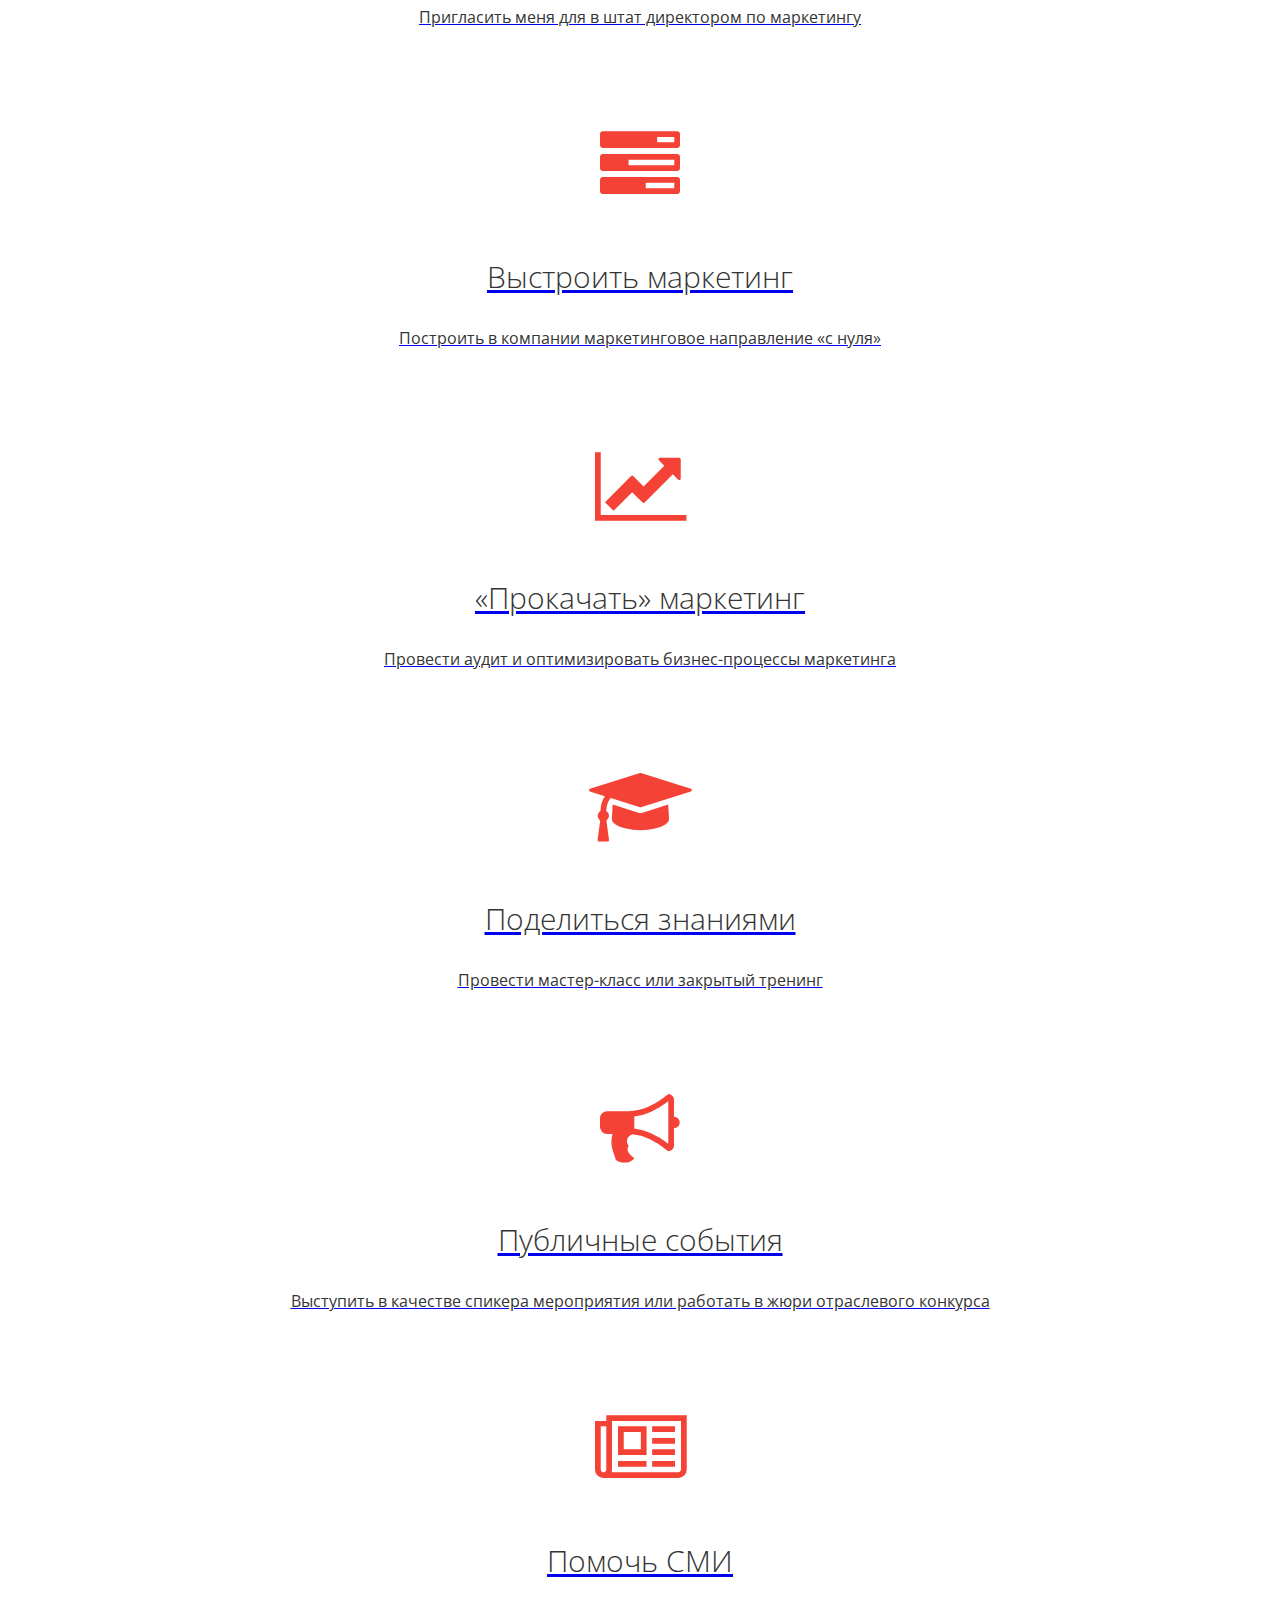
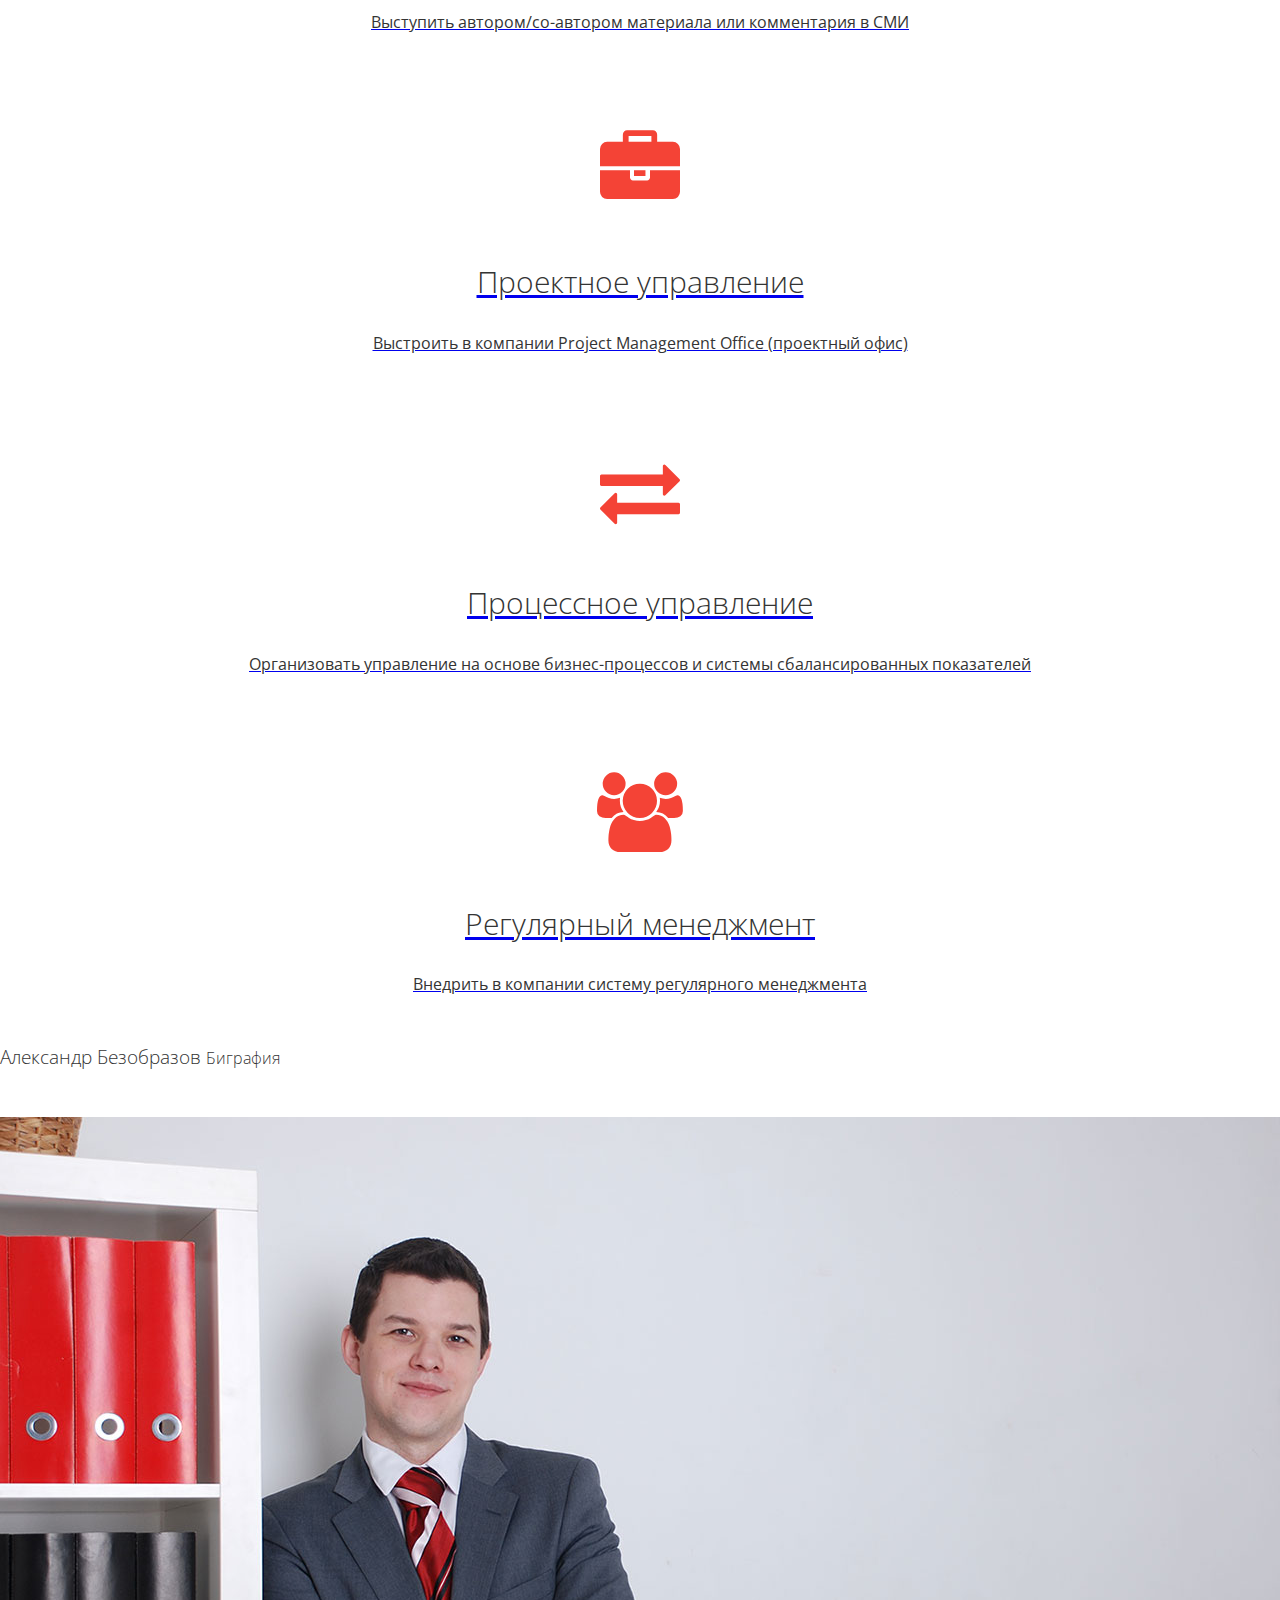
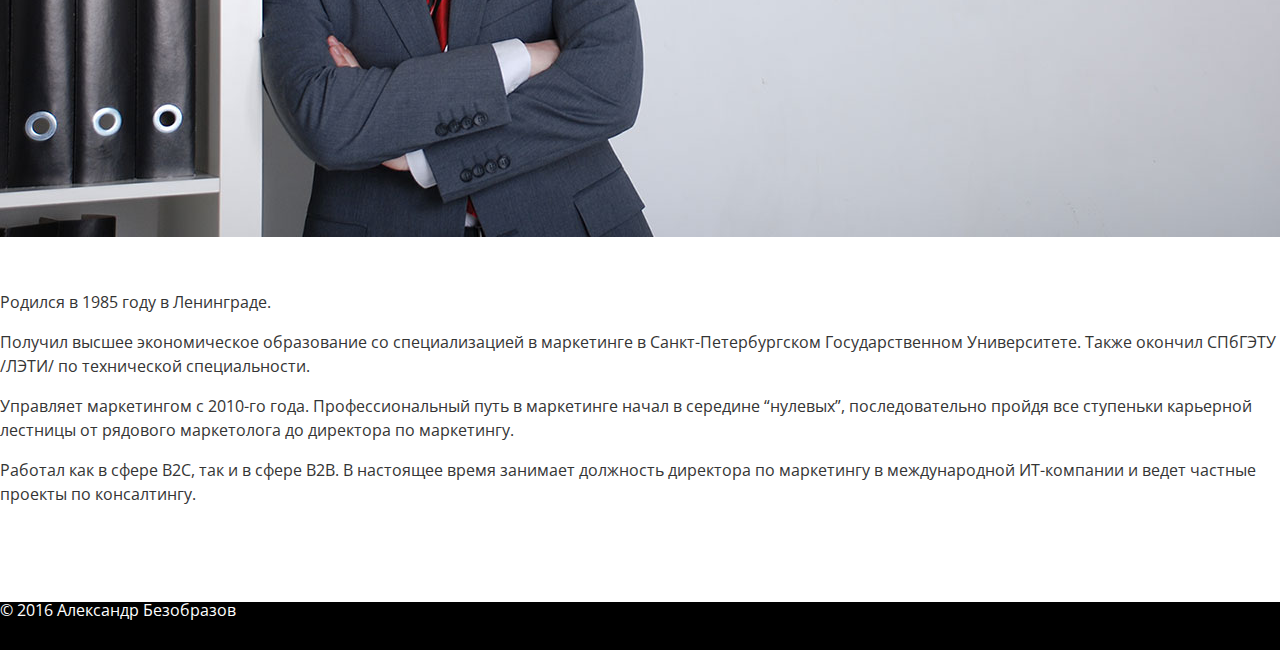
==== commit c06196ed: "Изменена верстка и контент" ====
--- a/index.html
+++ b/index.html
@@ -1,6 +1,5 @@
 <!DOCTYPE html>
 <html lang="ru">
-
 <head>
     <meta charset="utf-8">
     <meta http-equiv="X-UA-Compatible" content="IE=edge">
@@ -8,156 +7,180 @@
     <title>Александр Безобразов</title>
 
     <!-- Bootstrap -->
-    <link rel="stylesheet" href="https://maxcdn.bootstrapcdn.com/bootstrap/3.2.0/css/bootstrap.min.css">
-    <link rel="stylesheet" href="css/style.css">
-    
-    <!--<link rel="stylesheet" href="bootstrap.min.css">-->
-    <!-- HTML5 Shim and Respond.js IE8 support of HTML5 elements and media queries -->
+    <!-- Latest compiled and minified CSS -->
+    <link rel="stylesheet" href="https://maxcdn.bootstrapcdn.com/bootstrap/3.3.6/css/bootstrap.min.css" integrity="sha384-1q8mTJOASx8j1Au+a5WDVnPi2lkFfwwEAa8hDDdjZlpLegxhjVME1fgjWPGmkzs7" crossorigin="anonymous">
+    <link href="css/style.css" rel="stylesheet">
+    <link rel="stylesheet" href="https://maxcdn.bootstrapcdn.com/font-awesome/4.5.0/css/font-awesome.min.css">
+
+    <!-- HTML5 shim and Respond.js for IE8 support of HTML5 elements and media queries -->
     <!-- WARNING: Respond.js doesn't work if you view the page via file:// -->
     <!--[if lt IE 9]>
       <script src="https://oss.maxcdn.com/html5shiv/3.7.2/html5shiv.min.js"></script>
       <script src="https://oss.maxcdn.com/respond/1.4.2/respond.min.js"></script>
     <![endif]-->
 </head>
+<body>
+<!-- Google Tag Manager -->
+<noscript><iframe src="//www.googletagmanager.com/ns.html?id=GTM-KTBXLX"
+height="0" width="0" style="display:none;visibility:hidden"></iframe></noscript>
+<script>(function(w,d,s,l,i){w[l]=w[l]||[];w[l].push({'gtm.start':
+new Date().getTime(),event:'gtm.js'});var f=d.getElementsByTagName(s)[0],
+j=d.createElement(s),dl=l!='dataLayer'?'&l='+l:'';j.async=true;j.src=
+'//www.googletagmanager.com/gtm.js?id='+i+dl;f.parentNode.insertBefore(j,f);
+})(window,document,'script','dataLayer','GTM-KTBXLX');</script>
+<!-- End Google Tag Manager -->
+    <a name="top"></a>
+    <header class="hidden-xs hidden-sm">
+        <div class="promo">
+           <p class="marck vensel">А.Б.</p>
+           <p class="marck motto">Эффективные системы</p>
+        </div>
+        <div class="btn btn-huge btn-red">Подробнее</div>
+    </header>
+    <nav class="navbar">
+        <div class="container">
+        <!-- Brand and toggle get grouped for better mobile display -->
+        <div class="navbar-header">
+            <button type="button" class="navbar-toggle collapsed" data-toggle="collapse" data-target="#menu" aria-expanded="false">
+            <span class="sr-only">Меню</span>
+            <span class="icon-bar"></span>
+            <span class="icon-bar"></span>
+            <span class="icon-bar"></span>
+          </button>
+          <a class="navbar-brand" href="#top">Bezobrazov.ru</a>
+        </div>
 
-<body data-spy="scroll" data-target="#main-menu">
-    <header id="home">
-        <nav class="navbar navbar-fixed-top" role="navigation">
-            <div class="container">
-                <div class="navbar-header">
-                    <button type="button" class="navbar-toggle collapsed" data-toggle="collapse" data-target="#main-menu">
-                    <span class="sr-only">Меню</span>
-                    <span class="icon-bar"></span>
-                    <span class="icon-bar"></span>
-                    <span class="icon-bar"></span>
-                    </button>
+        <!-- Collect the nav links, forms, and other content for toggling -->
+        <div class="collapse navbar-collapse" id="menu">
+          <ul class="nav navbar-nav">
+            <li class="active"><a href="#services">Услуги</a></li>
+            <li><a href="#bio">Биография</a></li>
+            <!--<li><a href="#">Материалы</a></li>-->
+            <li><a href="contacts.html">Контакты</a></li>
+          </ul>
+        </div><!-- /.navbar-collapse -->
+      </div><!-- /.container-fluid -->
+    </nav>
+    <a name="services"></a>
+    <div class="container" id="offers">
+        <div class="row">
+           <div class="col-xs-12">
+               <h1>Александр Безобразов 
+                   <small>Создаю эффективные системы управления</small>
+                </h1>
+               <p>Помогаю топ-менеджмерам и владельцам бизнеса выстроить маркетинг, внедрить управление проектами или процессами, &laquo;поставить&raquo; в компании регулярный менеджмент.</p>
+           </div>
+        </div>
+        <div class="row">
+            <a href="contacts.html">
+                <div class="col-xs-12 col-sm-4">
+                    <i class="fa fa-rocket fa-5x"></i>
+                    <h2>Возглавить маркетинг</h2>
+                    <p>Пригласить меня для в штат директором по маркетингу</p>
                 </div>
-                <div class="collapse navbar-collapse" id="main-menu">
-                    <ul class="nav navbar-nav">
-                        <li class="active"><a href="#home">Начало</a></li>
-                        <li><a href="#services">Услуги</a></li>
-                        <!--<li><a href="#portfolio">Портфолио</a></li>-->
-                        <li><a href="#contacts">Контакты</a></li>
-                    </ul>
-                </div>
+            </a>
+            <a href="contacts.html">
+            <div class="col-xs-12 col-sm-4">
+                <i class="fa fa-tasks fa-5x"></i>
+                <h2>Выстроить маркетинг</h2>
+                <p>Построить в компании маркетинговое направление &laquo;с нуля&raquo;</p>
             </div>
-        </nav>
-        <div class="container">
-            <div id="info" class="row">
-                <div class="col-xs-12 col-md-6 col-md-offset-6">
-                    <h1>Александр Безобразов <br />
-                    <small>Организую маркетинг, повышаю продажи</small>
-                    </h1>
-                    <p>
-                        Эксперт по маркетингу и продажам <br />
-                        Помогаю компаниям малого и среднего бизнеса:
-                        <ol>
-                            <li>Правильно организовать маркетинговую деятельность</li>
-                            <li>Повысить эффективность продажи товаров и услуг</li>
-                            <li>Выбрать подрядчиков для внедрения CRM-систем</li>
-                        </ol>
-                        и получить нужный результат
-                    </p>
-                    <div class="row">
-                        <div class="col-xs-12 col-md-8 col-md-offset-2">
-                            <a href="#contacts" class="btn btn-danger btn-block">Мне нужен результат!</a>
-                        </div>
-                    </div>
-                </div>
+            </a>
+            <a href="contacts.html">
+            <div class="col-xs-12 col-sm-4">
+                <i class="fa fa-line-chart fa-5x"></i>
+                <h2>&laquo;Прокачать&raquo; маркетинг</h2>
+                <p>Провести аудит и оптимизировать бизнес-процессы маркетинга</p>
             </div>
+            </a>
         </div>
-    </header>
-    <div id="services">
-        <div class="container">
-            <div class="row">
-                <div class="col-xs-12 col-sm-4">
-                    <h2>Аутсорсинг маркетинга</h2>
-                    <ul>
-                        <li>Брендинг, включая позиционирование и разработку фирменного стиля</li>
-                        <li>Создание сайтов и посадочных страниц с высоким уровнем конверсии</li>
-                        <li>PR-служба полного цикла: копирайтинг, коммуникации со СМИ</li>
-                        <li>Организация мероприятий: участие в выставках, проведение собственных конференций и т.п.</li>
-                    </ul>
-                </div>
-                <div class="col-xs-12 col-sm-4">
-                    <h2>Управление маркетингом</h2>
-                    <ul>
-                        <li>Внештатный руководитель отдела маркетинга</li>
-                        <li>Разработка планов маркетинга, планов рекламной и PR-деятельности</li>
-                        <li>Формирование инструкций, регламентов и системы мотивации для маркетологов</li>
-                        <li>Оценка компетенций маркетологов и разработка программ повышения их квалификации</li>
-                    </ul>
-                </div>
-                <div class="col-xs-12 col-sm-4">
-                    <h2>Повышение продаж</h2>
-                    <ul>
-                        <li>Сопровождение при выборе и внедрении CRM-системы</li>
-                        <li>Формирование процессов продаж на основе методологии &lt;Воронка прожаж&gt;</li>
-                        <li>Внедрение методок прогнозирования и анализа продаж для B2C-компаний</li>
-                        <li>Разработка стратегии роста продаж для B2B, e-commerce и startup-компаний</li>
-                    </ul>
-                </div>
-
+        <div class="row">
+            <a href="contacts.html">
+            <div class="col-xs-12 col-sm-4">
+                <i class="fa fa-graduation-cap fa-5x"></i>
+                <h2>Поделиться знаниями</h2>
+                <p>Провести мастер-класс или закрытый тренинг</p>
             </div>
-            <div class="row">
-                <div class="col-xs-12">
-
-                </div>
+            </a>
+            <a href="contacts.html">
+            <div class="col-xs-12 col-sm-4">
+                <i class="fa fa-bullhorn fa-5x"></i>
+                <h2>Публичные события</h2>
+                <p>Выступить в качестве спикера мероприятия или работать в жюри отраслевого конкурса</p>
             </div>
+            </a>
+            <a href="contacts.html">
+            <div class="col-xs-12 col-sm-4">
+                <i class="fa fa-newspaper-o fa-5x"></i>
+                <h2>Помочь СМИ</h2>
+                <p>Выступить автором/со-автором материала или комментария в СМИ</p>
+            </div>
+            </a>
+        </div>
+        <div class="row">
+            <a href="contacts.html">
+            <div class="col-xs-12 col-sm-4">
+                <i class="fa fa-briefcase fa-5x"></i>
+                <h2>Проектное управление</h2>
+                <p>Выстроить в компании Project Management Office (проектный офис)</p>
+            </div>
+            </a>
+            <a href="contacts.html">
+            <div class="col-xs-12 col-sm-4">
+                <i class="fa fa-exchange fa-5x"></i>
+                <h2>Процессное управление</h2>
+                <p>Организовать управление на основе бизнес-процессов и системы сбалансированных показателей</p>
+            </div>
+            </a>
+            <a href="contacts.html">
+            <div class="col-xs-12 col-sm-4">
+                <i class="fa fa-users fa-5x"></i>
+                <h2>Регулярный менеджмент</h2>
+                <p>Внедрить в компании систему регулярного менеджмента</p>
+            </div>
+            </a>
         </div>
     </div>
-    
-    <div id="contacts">
-        <div class="container">
-            <div class="row">
-                <div id="form" class="col-xs-12 col-sm-6 col-sm-offset-6">
-                    <div class="row"><div class="col-xs-12 col-md-10 col-md-offset-1">
-                        <h2>Контакты</h2>
-                        <p><a href="#" target="_blank">Показать номер телефона</a></p>
-                        <p><a href="http://ru.linkedin.com/in/bezobrazov" target="_blank">Посетить профиль в LinkedIn</a></p>
-                        <h3>Написать сообщение</h3>
-                        <div class="row">
-                            <script type="text/javascript">var submitted=false;</script>
-                            <iframe name="hidden_iframe" id="hidden_iframe" style="display:none;" onload="if(submitted){alert("Спасибо");}"></iframe>
-                            <form action="https://docs.google.com/forms/d/1xRCbaSBt2e8N6E0kRJqktCP9xYg5_4Sse8eoDgIJvmE/formResponse" method="post"
-        target="hidden_iframe" onsubmit="submitted=true;">
-                                <div class="form-group col-xs-12">
-                                    <p class="help-block">Ваше имя</p>
-                                    <input type="text" name="entry.1531123053" class="form-control" id="name">
-
-                                </div>
-                                <div class="form-group col-xs-12">
-                                    <p class="help-block">Ваш email</p>
-                                    <input type="email" name="entry.1989179876" class="form-control" id="email">
-                                </div>
-                                <div class="form-group col-xs-12">
-                                    <p class="help-block">Ваше сообщение</p>
-                                    <textarea id="message" name="entry.401383554" class="col-xs-12" rows="5"></textarea>
-
-                                </div>
-                                <div class="form-group col-xs-12 col-sm-offset-6 col-sm-6">
-                                    <button type="submit" class="btn btn-danger btn-block">Свяжитесь со мной</button>
-                                </div>
-                            </form>
-                        </div>
-                    </div></div>
-                </div>
+    <a name="bio"></a>
+    <div class="container" id="bio">
+       <div class="row">
+           <div class="col-xs-12">
+               <h3>Александр Безобразов <small>Биграфия</small>
+                </h3>
+           </div>
+       </div>
+        <div class="row">
+            <div class="col-xs-12 col-sm-6">
+                <img src="img/header1280x720.jpg" class="img-responsive">
+            </div>
+            <div class="col-xs-12 col-sm-6">
+                <p>Родился в 1985 году в Ленинграде.</p>
+                <p>Получил высшее экономическое образование со специализацией в маркетинге в Санкт-Петербургском Государственном Университете. Также окончил СПбГЭТУ /ЛЭТИ/ по технической специальности.</p>
+                <p>Управляет маркетингом с 2010-го года. Профессиональный путь в маркетинге начал в середине “нулевых”, последовательно пройдя все ступеньки карьерной лестницы от рядового маркетолога до директора по маркетингу.</p>
+                <p>Работал как в сфере B2C, так и в сфере B2B. В настоящее время занимает должность директора по маркетингу в международной ИТ-компании и ведет частные проекты по консалтингу.</p>
             </div>
         </div>
     </div>
     <footer>
-        <div class="container">
-            <div class="row">
-                <div class="col-xs-12">
-                    <p>&copy; 2015 Александр Безобразов</p>
-                </div>
-            </div>    
+    <div class="container">
+        <div class="row">
+            <div class="col-xs-12">
+                <p>&copy; 2016 Александр Безобразов</p>
+            </div>
         </div>
+    </div>
     </footer>
     <!-- jQuery (necessary for Bootstrap's JavaScript plugins) -->
-    <script src="https://ajax.googleapis.com/ajax/libs/jquery/1.11.1/jquery.min.js"></script>
+    <script src="https://ajax.googleapis.com/ajax/libs/jquery/1.11.3/jquery.min.js"></script>
     <!-- Include all compiled plugins (below), or include individual files as needed -->
-    <script src="https://maxcdn.bootstrapcdn.com/bootstrap/3.2.0/js/bootstrap.min.js"></script>
+    <!-- Latest compiled and minified JavaScript -->
+    <script src="https://maxcdn.bootstrapcdn.com/bootstrap/3.3.6/js/bootstrap.min.js" integrity="sha384-0mSbJDEHialfmuBBQP6A4Qrprq5OVfW37PRR3j5ELqxss1yVqOtnepnHVP9aJ7xS" crossorigin="anonymous"></script>
+    <script>
+        $( ".btn-huge" ).click(function() {
+                $('html, body').animate({
+                    scrollTop: $("nav").offset().top
+                }, 1000);
+            });
+    </script>
 </body>
-
 </html>--- a/css/style.css
+++ b/css/style.css
@@ -1,4 +1,5 @@
 @import url(http://fonts.googleapis.com/css?family=Open+Sans:400,300,400italic,500&subset=latin,cyrillic);
+@import url(https://fonts.googleapis.com/css?family=Marck+Script&subset=latin,cyrillic);
 body, p,
 h1, h2, h3,
 h1 small, h2 small, h3 small{
@@ -15,49 +16,75 @@
     font-weight: 300;
 }
 
+h2 {
+    font-size: 30px;
+    line-height: 48px;
+}
+p {
+    font-size: 16px;
+    line-height: 24px;
+}
 
+@media (max-width: 990px) {
+    header {background-image: url("../img/header1280x720.jpg");}
+}
 @media (min-width: 991px) and (max-width: 1280px) {
-    header {background-image: url("../img/header1280x720.jpg"); height: 720px;}
-    #contacts {background-image: url("../img/footer1280x720.jpg"); height: 720px;}
+    header {background-image: url("../img/header1280x720.jpg");}
 }
 @media (min-width: 1281px) and (max-width: 1600px) {
-    header {background-image: url("../img/header1600x900.jpg"); height: 900px;}
-    #contacts {background-image: url("../img/footer1600x900.jpg"); height: 900px;}
+    header {background-image: url("../img/header1600x900.jpg");}
 }
 @media (min-width: 1601px){
-    header {background-image: url("../img/header1920x1080.jpg"); height: 1080px;}
-    #contacts {background-image: url("../img/footer1920x1080.jpg"); height: 1080px;}
+    header {background-image: url("../img/header1920x1080.jpg");}
 }
 
+html,body { height: 100%; margin: 0px; padding: 0px; }
 /* Header */
 header {
     background-size: cover;
     background-position: right top;
+    height: 100%;
     }
-#info {margin-top: 135px;}    
-#info h1 {
-    font-size: 45px;
-    line-height: 45px;
-    margin-bottom: 45px;
+.marck {
+    color: #343434;
+    font-family: 'Marck Script', sans-serif;
 }
-#info h1 small {
-    text-transform: uppercase;
-    font-size: 20px;
-    }
-#info .btn {
-    margin-top: 45px;
+.vensel {
+    font-size: 96px;
+    line-height: 96px;
+}
+.motto {
+    font-size: 32px;
+    line-height: 48px;
+}
+.promo {
+    margin-left: 50%;
+    display: block;
+    position: relative;
+    top: 30%;
+}
+.btn-huge{
+    width: 232px;
+    padding: 12px;
     font-size: 24px;
-    padding-top: 33px;
-    padding-bottom: 33px;
+    text-align: center;
+    margin: 0 auto;
+    display: block;
+    position: absolute;
+    left: 0; right: 0;
+    bottom: 48px;
 }
-.btn-danger {
+.btn-red,.btn-red:hover {
     background-color: #F44336;
+    color: #fff;
 }
+
+/*Navbar*/
 .navbar {
     background-color: #000;
     border-radius: 0;
     border-width: 0;
-    min-height: 45px;
+    min-height: 48px;
     margin-bottom: 0;
 }
 .navbar-toggle .icon-bar {
@@ -65,9 +92,8 @@
     }
 .navbar-nav > li > a
 {   color: #fff;
-    font-size: 15px;
-    padding: 15px 30px; 
-    line-height: 15px;
+    font-size: 16px;
+    padding: 16px 32px; 
 }
 .nav > li > a:hover,
 .nav > li > a:focus,
@@ -75,76 +101,65 @@
     background-color: #F44336;
 }
 
+.navbar-header a.navbar-brand {
+    color: #fff;
+}
 
-/* Раздел услуги */
-#services {
-    margin: 90px 0;
+#offers{
+    
+
 }
-#services h2 {
-    font-size: 25px;
-    line-height: 25px;
-    padding-bottom: 20px;
-    margin: 0;
+#offers .row div{
+    margin-top: 96px;
+    text-align: center;
 }
-#services ul {
+#offers .row div h2 {
+    margin-top: 48px;
+    }
+#bio {
+    margin-top: 24px;
+    margin-bottom: 96px;
+}
+#bio .row div {
+    margin-top: 48px;
+}
+footer {
+    background-color: #000;
+    height: 48px;
+}
+footer p {
+    color: #fff;
+    margin-top: 16px;
     font-size: 16px;
-    list-style-type:none;
-    padding: 0;
+    line-height: 16px;
 }
-#services li {
-    margin-top: 15px;
-}
-#services li:before {
-    content: "\2014 \20";
+#offers i.fa {
+    color: #F44336;
 }
 
 /* Form */
 #form {
-    margin-top: 90px;
-    background-color: #FFF;
-    }
-#form h2 {
-    font-size: 45px;
-    line-height: 45px;
-    margin-top: 30px;
-    margin-bottom: 30px;
-}
-
-#form h3 {
-    font-size: 30px;
-    line-height: 45px;
-    margin-top: 15px;
-    margin-bottom: 15px;
+    margin-top: 24px;
+    margin-bottom: 96px;
 }
 #form p.help-block {
-    font-size: 15px;
-    line-height: 15px;
-    margin-top: 10px;
-    margin-bottom: 5px;
+    font-size: 16px;
+    line-height: 16px;
+    margin-top: 8px;
+    margin-bottom: 4px;
     }
 #form .form-control {
-    height: 43px;
+    height: 47px;
     border: 1px solid #000000;
     }
 #form textarea {
-    height: 135px;
+    height: 146px;
     border: 1px solid #000000;
     }
 #form .btn {
-    margin-top: 10px;
-    margin-bottom: 35px;
-    font-size: 20px;
-    line-height: 25px;
-    padding: 10px;
+    margin-top: 8px;
+    margin-bottom: 0;
+    font-size: 16px;
+    line-height: 24px;
+    padding: 8px;
 }
-
-footer {
-    background-color: #000;
-    height: 45px;
-}
-footer p {
-    color: #fff;
-    line-height: 15px;
-    font-size: 15px;
-    padding-top: 15px;
-}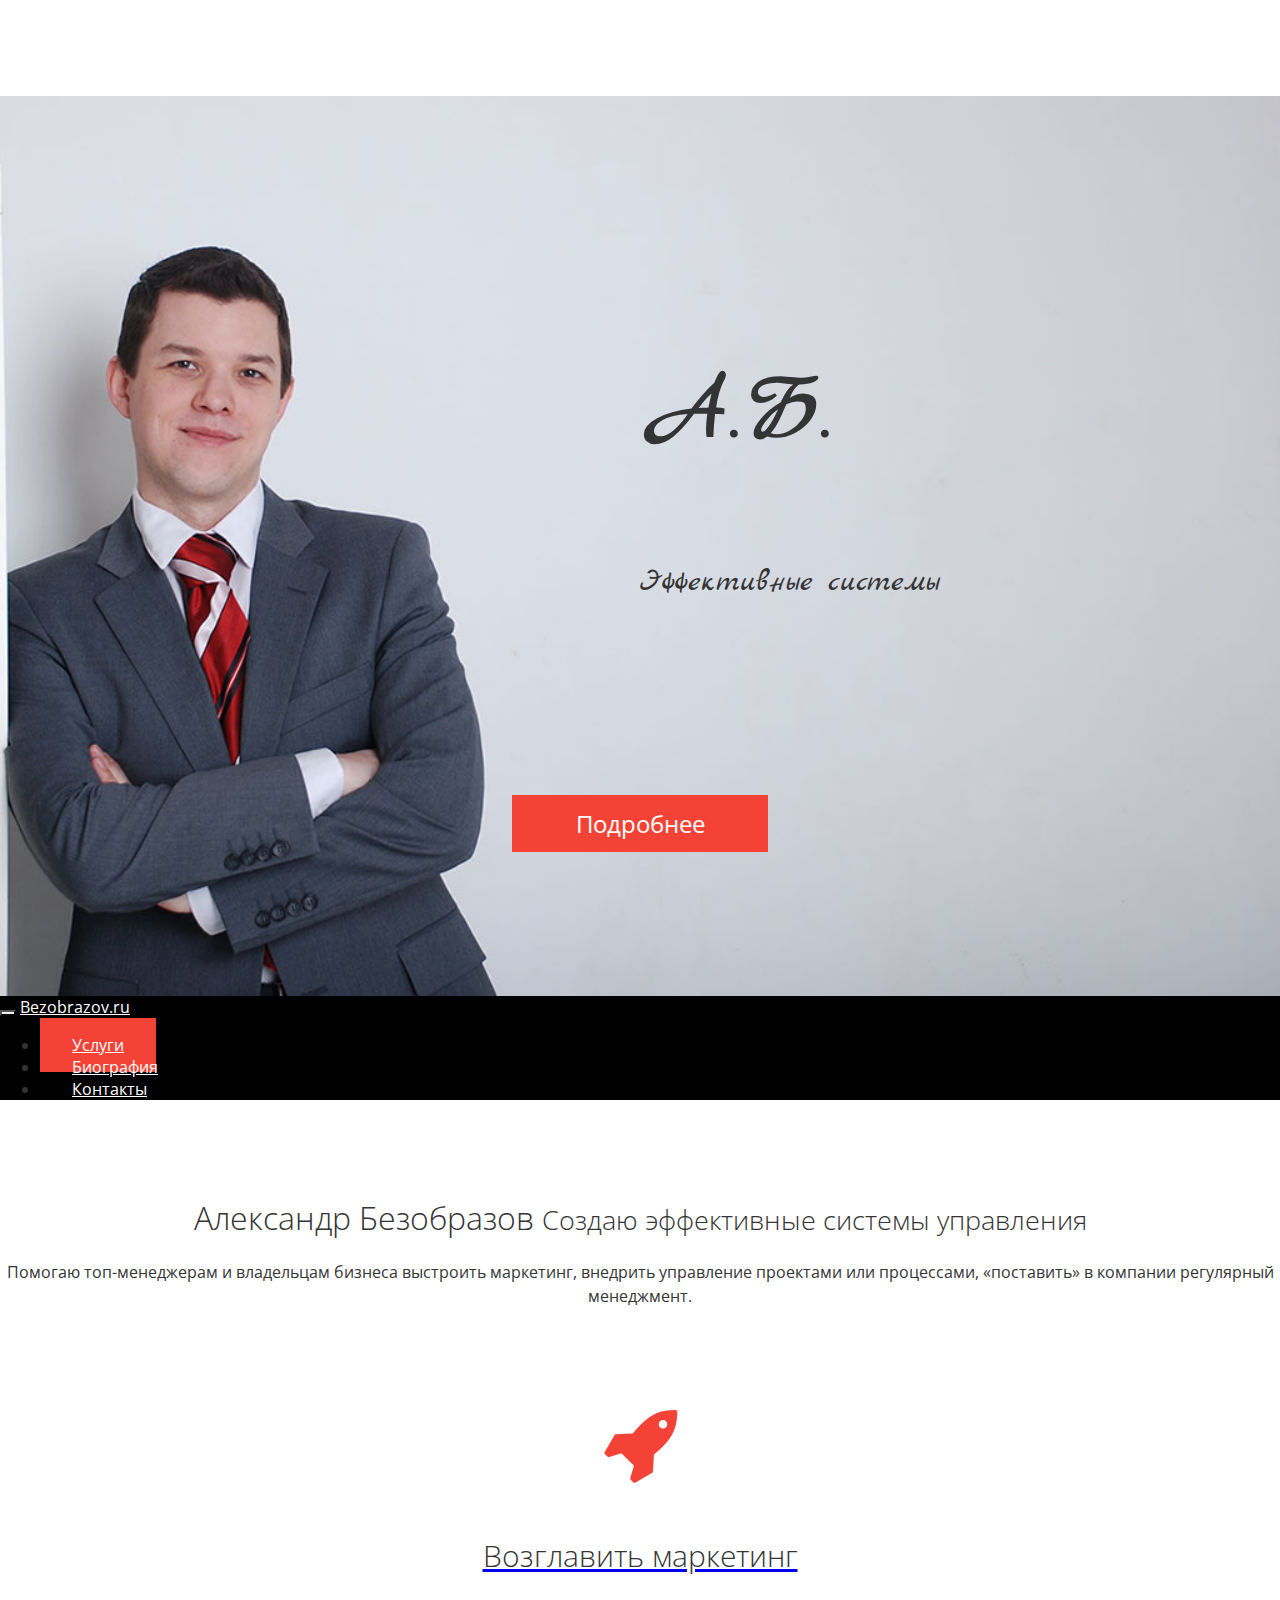
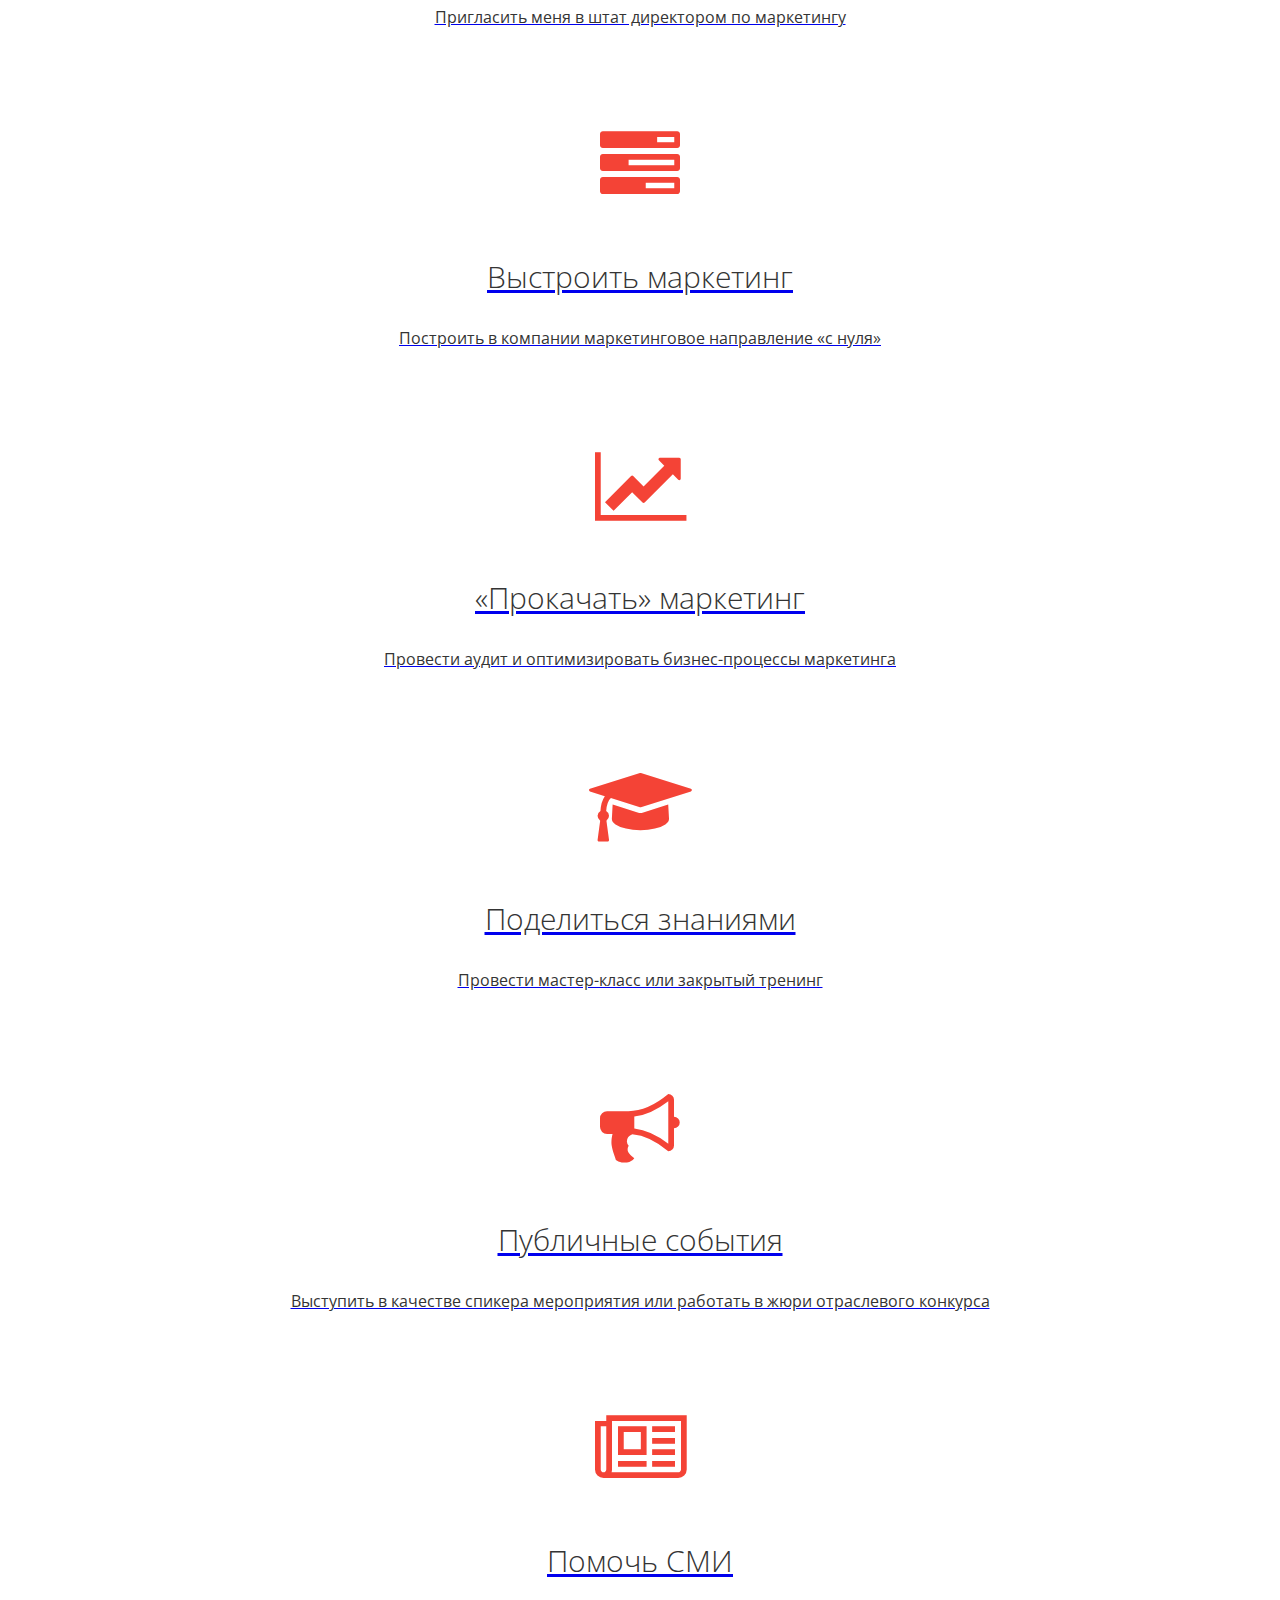
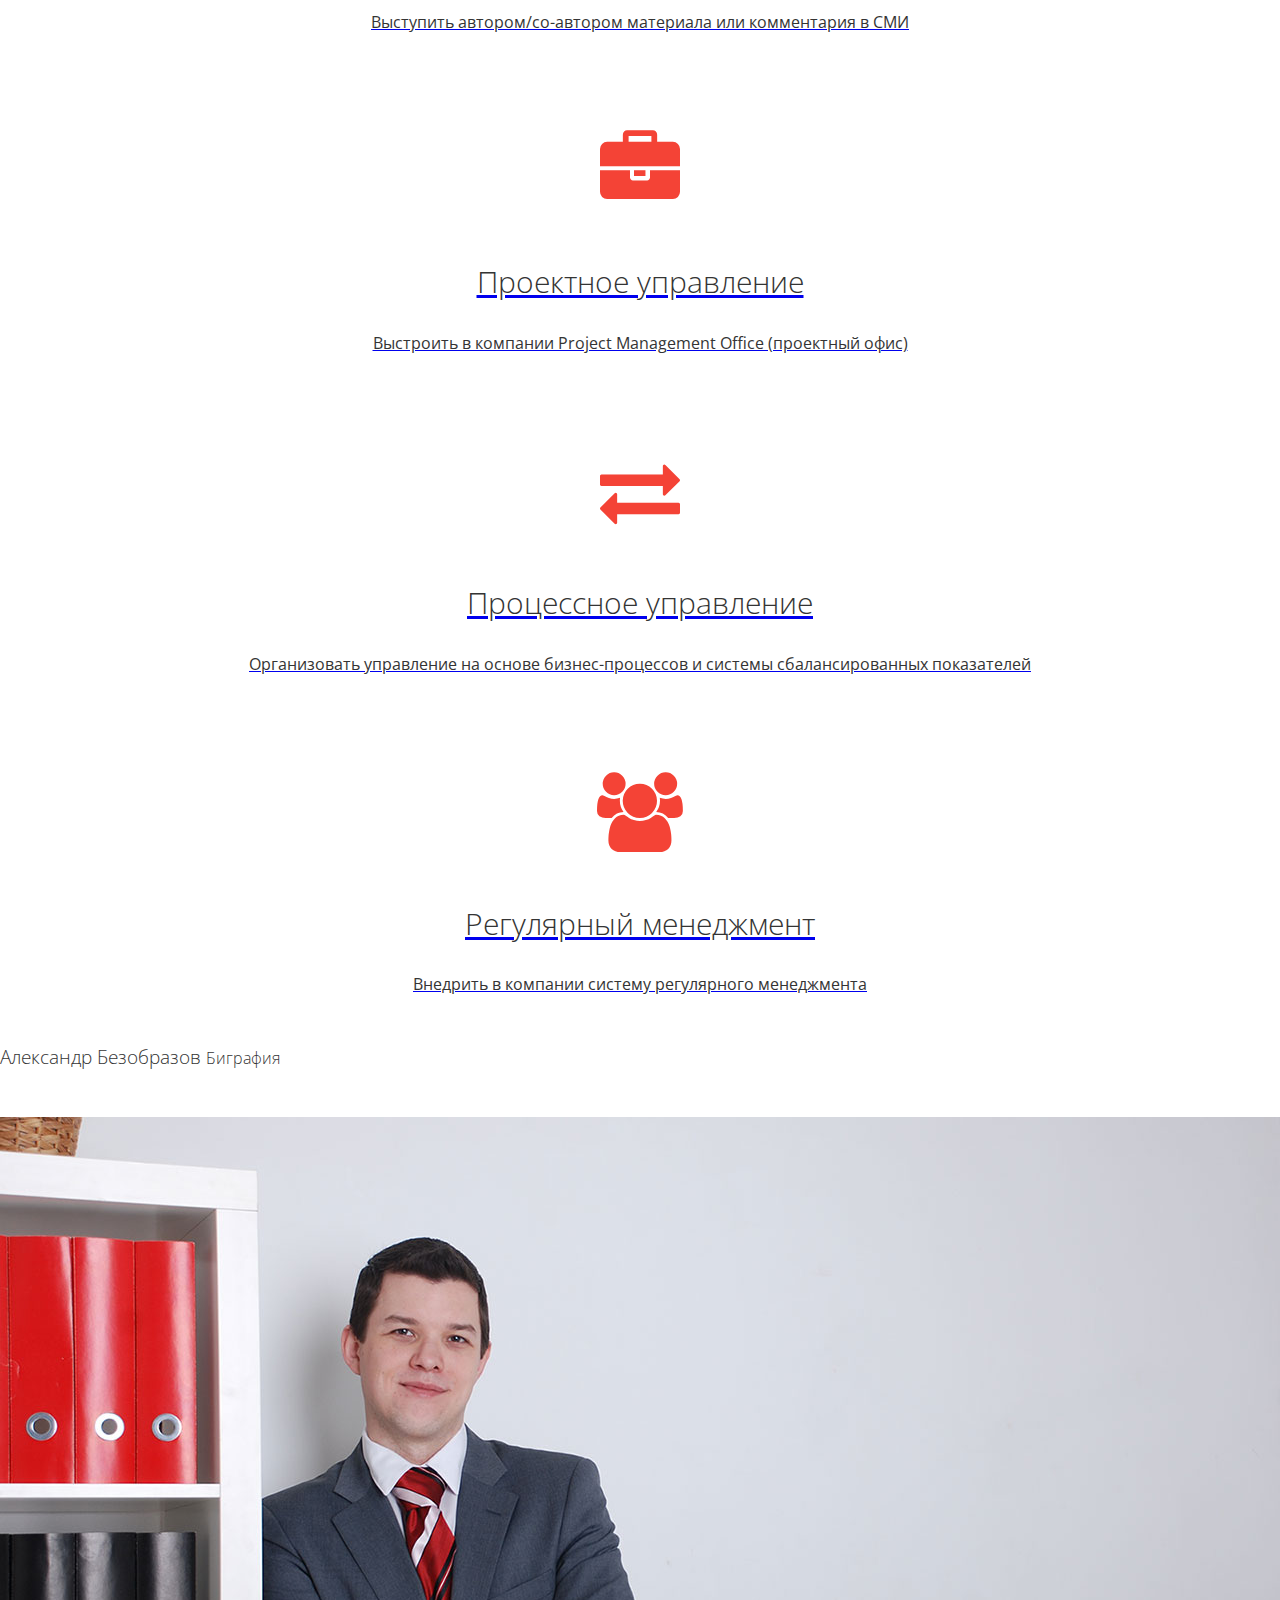
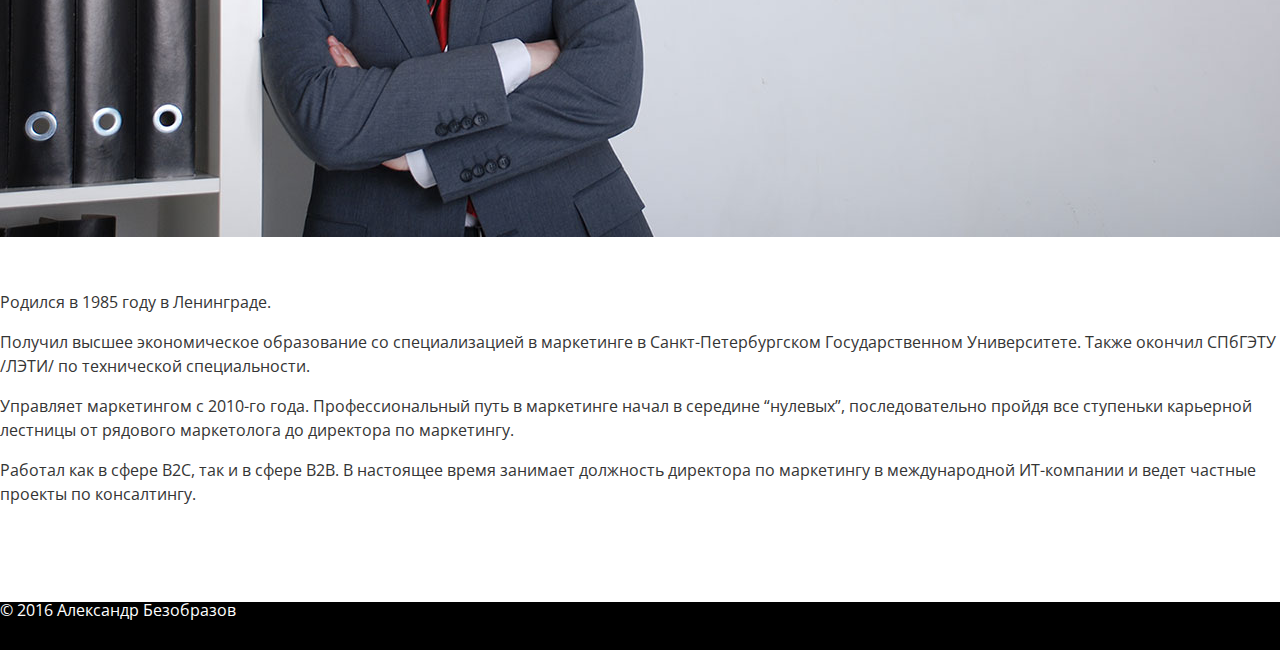
==== commit b281f5ce: "Орфография" ====
--- a/index.html
+++ b/index.html
@@ -68,7 +68,7 @@
                <h1>Александр Безобразов 
                    <small>Создаю эффективные системы управления</small>
                 </h1>
-               <p>Помогаю топ-менеджмерам и владельцам бизнеса выстроить маркетинг, внедрить управление проектами или процессами, &laquo;поставить&raquo; в компании регулярный менеджмент.</p>
+               <p>Помогаю топ-менеджерам и владельцам бизнеса выстроить маркетинг, внедрить управление проектами или процессами, &laquo;поставить&raquo; в компании регулярный менеджмент.</p>
            </div>
         </div>
         <div class="row">
@@ -76,7 +76,7 @@
                 <div class="col-xs-12 col-sm-4">
                     <i class="fa fa-rocket fa-5x"></i>
                     <h2>Возглавить маркетинг</h2>
-                    <p>Пригласить меня для в штат директором по маркетингу</p>
+                    <p>Пригласить меня в штат директором по маркетингу</p>
                 </div>
             </a>
             <a href="contacts.html">
